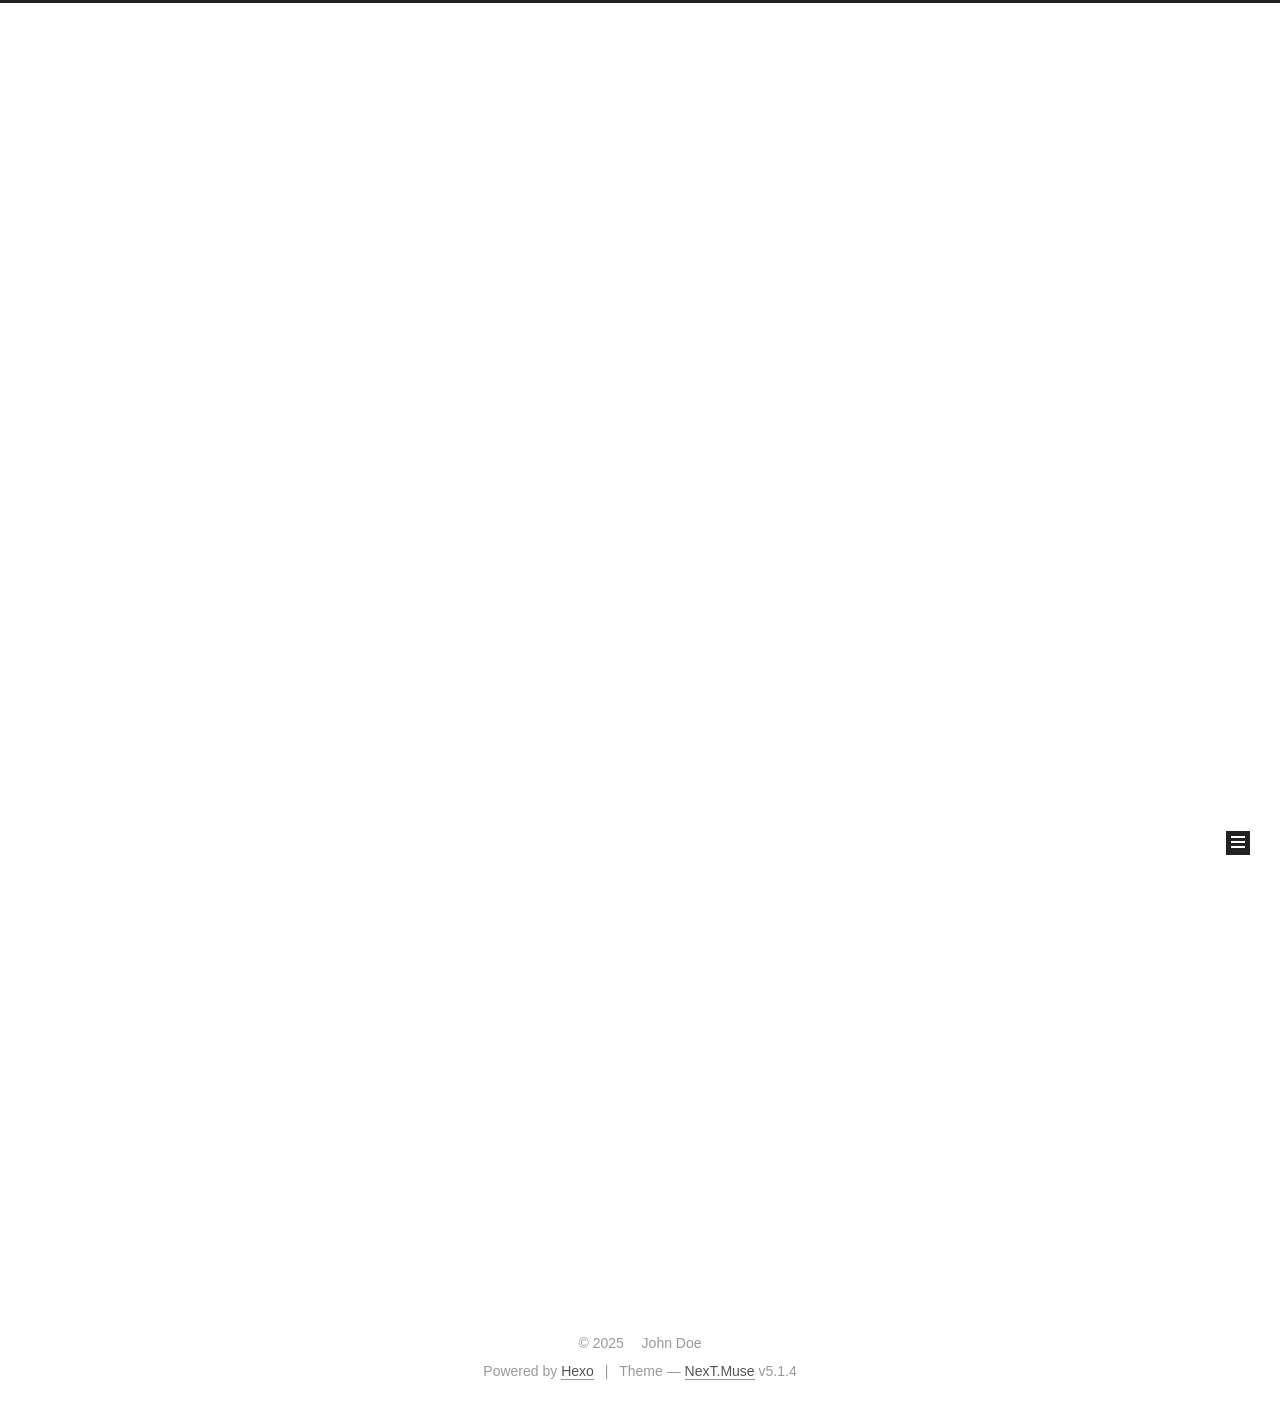
==== index.html @ 49f4bae3 "Site updated: 2025-07-12 16:17:33" ====
<!DOCTYPE html>



  


<html class="theme-next muse use-motion" lang="en">
<head>
  <meta charset="UTF-8"/>
<meta http-equiv="X-UA-Compatible" content="IE=edge" />
<meta name="viewport" content="width=device-width, initial-scale=1, maximum-scale=1"/>
<meta name="theme-color" content="#222">









<meta http-equiv="Cache-Control" content="no-transform" />
<meta http-equiv="Cache-Control" content="no-siteapp" />
















  
  
  <link href="/lib/fancybox/source/jquery.fancybox.css?v=2.1.5" rel="stylesheet" type="text/css" />







<link href="/lib/font-awesome/css/font-awesome.min.css?v=4.6.2" rel="stylesheet" type="text/css" />

<link href="/css/main.css?v=5.1.4" rel="stylesheet" type="text/css" />


  <link rel="apple-touch-icon" sizes="180x180" href="/images/apple-touch-icon-next.png?v=5.1.4">


  <link rel="icon" type="image/png" sizes="32x32" href="/images/favicon-32x32-next.png?v=5.1.4">


  <link rel="icon" type="image/png" sizes="16x16" href="/images/favicon-16x16-next.png?v=5.1.4">


  <link rel="mask-icon" href="/images/logo.svg?v=5.1.4" color="#222">





  <meta name="keywords" content="Hexo, NexT" />










<meta property="og:type" content="website">
<meta property="og:title" content="Hexo">
<meta property="og:url" content="http://example.com/index.html">
<meta property="og:site_name" content="Hexo">
<meta property="og:locale" content="en_US">
<meta property="article:author" content="John Doe">
<meta name="twitter:card" content="summary">



<script type="text/javascript" id="hexo.configurations">
  var NexT = window.NexT || {};
  var CONFIG = {
    root: '',
    scheme: 'Muse',
    version: '5.1.4',
    sidebar: {"position":"left","display":"post","offset":12,"b2t":false,"scrollpercent":false,"onmobile":false},
    fancybox: true,
    tabs: true,
    motion: {"enable":true,"async":false,"transition":{"post_block":"fadeIn","post_header":"slideDownIn","post_body":"slideDownIn","coll_header":"slideLeftIn","sidebar":"slideUpIn"}},
    duoshuo: {
      userId: '0',
      author: 'Author'
    },
    algolia: {
      applicationID: '',
      apiKey: '',
      indexName: '',
      hits: {"per_page":10},
      labels: {"input_placeholder":"Search for Posts","hits_empty":"We didn't find any results for the search: ${query}","hits_stats":"${hits} results found in ${time} ms"}
    }
  };
</script>



  <link rel="canonical" href="http://example.com/"/>





  <title>Hexo</title>
  








<meta name="generator" content="Hexo 7.3.0"></head>

<body itemscope itemtype="http://schema.org/WebPage" lang="en">

  
  
    
  

  <div class="container sidebar-position-left 
  page-home">
    <div class="headband"></div>

    <header id="header" class="header" itemscope itemtype="http://schema.org/WPHeader">
      <div class="header-inner"><div class="site-brand-wrapper">
  <div class="site-meta ">
    

    <div class="custom-logo-site-title">
      <a href="/"  class="brand" rel="start">
        <span class="logo-line-before"><i></i></span>
        <span class="site-title">Hexo</span>
        <span class="logo-line-after"><i></i></span>
      </a>
    </div>
      
        <p class="site-subtitle"></p>
      
  </div>

  <div class="site-nav-toggle">
    <button>
      <span class="btn-bar"></span>
      <span class="btn-bar"></span>
      <span class="btn-bar"></span>
    </button>
  </div>
</div>

<nav class="site-nav">
  

  
    <ul id="menu" class="menu">
      
        
        <li class="menu-item menu-item-home">
          <a href="/%20" rel="section">
            
              <i class="menu-item-icon fa fa-fw fa-home"></i> <br />
            
            Home
          </a>
        </li>
      
        
        <li class="menu-item menu-item-archives">
          <a href="/archives/%20" rel="section">
            
              <i class="menu-item-icon fa fa-fw fa-archive"></i> <br />
            
            Archives
          </a>
        </li>
      

      
    </ul>
  

  
</nav>



 </div>
    </header>

    <main id="main" class="main">
      <div class="main-inner">
        <div class="content-wrap">
          <div id="content" class="content">
            
  <section id="posts" class="posts-expand">
    
      

  

  
  
  

  <article class="post post-type-normal" itemscope itemtype="http://schema.org/Article">
  
  
  
  <div class="post-block">
    <link itemprop="mainEntityOfPage" href="http://example.com/2025/07/12/hello-world/">

    <span hidden itemprop="author" itemscope itemtype="http://schema.org/Person">
      <meta itemprop="name" content="">
      <meta itemprop="description" content="">
      <meta itemprop="image" content="/images/avatar.gif">
    </span>

    <span hidden itemprop="publisher" itemscope itemtype="http://schema.org/Organization">
      <meta itemprop="name" content="Hexo">
    </span>

    
      <header class="post-header">

        
        
          <h1 class="post-title" itemprop="name headline">
                
                <a class="post-title-link" href="/2025/07/12/hello-world/" itemprop="url">Hello World</a></h1>
        

        <div class="post-meta">
          <span class="post-time">
            
              <span class="post-meta-item-icon">
                <i class="fa fa-calendar-o"></i>
              </span>
              
                <span class="post-meta-item-text">Posted on</span>
              
              <time title="Post created" itemprop="dateCreated datePublished" datetime="2025-07-12T16:07:48+08:00">
                2025-07-12
              </time>
            

            

            
          </span>

          

          
            
          

          
          

          

          

          

        </div>
      </header>
    

    
    
    
    <div class="post-body" itemprop="articleBody">

      
      

      
        
          
            <p>Welcome to <a target="_blank" rel="noopener" href="https://hexo.io/">Hexo</a>! This is your very first post. Check <a target="_blank" rel="noopener" href="https://hexo.io/docs/">documentation</a> for more info. If you get any problems when using Hexo, you can find the answer in <a target="_blank" rel="noopener" href="https://hexo.io/docs/troubleshooting.html">troubleshooting</a> or you can ask me on <a target="_blank" rel="noopener" href="https://github.com/hexojs/hexo/issues">GitHub</a>.</p>
<h2 id="Quick-Start"><a href="#Quick-Start" class="headerlink" title="Quick Start"></a>Quick Start</h2><h3 id="Create-a-new-post"><a href="#Create-a-new-post" class="headerlink" title="Create a new post"></a>Create a new post</h3><figure class="highlight bash"><table><tr><td class="gutter"><pre><span class="line">1</span><br></pre></td><td class="code"><pre><span class="line">$ hexo new <span class="string">&quot;My New Post&quot;</span></span><br></pre></td></tr></table></figure>

<p>More info: <a target="_blank" rel="noopener" href="https://hexo.io/docs/writing.html">Writing</a></p>
<h3 id="Run-server"><a href="#Run-server" class="headerlink" title="Run server"></a>Run server</h3><figure class="highlight bash"><table><tr><td class="gutter"><pre><span class="line">1</span><br></pre></td><td class="code"><pre><span class="line">$ hexo server</span><br></pre></td></tr></table></figure>

<p>More info: <a target="_blank" rel="noopener" href="https://hexo.io/docs/server.html">Server</a></p>
<h3 id="Generate-static-files"><a href="#Generate-static-files" class="headerlink" title="Generate static files"></a>Generate static files</h3><figure class="highlight bash"><table><tr><td class="gutter"><pre><span class="line">1</span><br></pre></td><td class="code"><pre><span class="line">$ hexo generate</span><br></pre></td></tr></table></figure>

<p>More info: <a target="_blank" rel="noopener" href="https://hexo.io/docs/generating.html">Generating</a></p>
<h3 id="Deploy-to-remote-sites"><a href="#Deploy-to-remote-sites" class="headerlink" title="Deploy to remote sites"></a>Deploy to remote sites</h3><figure class="highlight bash"><table><tr><td class="gutter"><pre><span class="line">1</span><br></pre></td><td class="code"><pre><span class="line">$ hexo deploy</span><br></pre></td></tr></table></figure>

<p>More info: <a target="_blank" rel="noopener" href="https://hexo.io/docs/one-command-deployment.html">Deployment</a></p>

          
        
      
    </div>
    
    
    

    

    

    

    <footer class="post-footer">
      

      

      

      
      
        <div class="post-eof"></div>
      
    </footer>
  </div>
  
  
  
  </article>


    
  </section>

  


          </div>
          


          

        </div>
        
          
  
  <div class="sidebar-toggle">
    <div class="sidebar-toggle-line-wrap">
      <span class="sidebar-toggle-line sidebar-toggle-line-first"></span>
      <span class="sidebar-toggle-line sidebar-toggle-line-middle"></span>
      <span class="sidebar-toggle-line sidebar-toggle-line-last"></span>
    </div>
  </div>

  <aside id="sidebar" class="sidebar">
    
    <div class="sidebar-inner">

      

      

      <section class="site-overview-wrap sidebar-panel sidebar-panel-active">
        <div class="site-overview">
          <div class="site-author motion-element" itemprop="author" itemscope itemtype="http://schema.org/Person">
            
              <p class="site-author-name" itemprop="name"></p>
              <p class="site-description motion-element" itemprop="description"></p>
          </div>

          <nav class="site-state motion-element">

            
              <div class="site-state-item site-state-posts">
              
                <a href="/archives/%20%7C%7C%20archive">
              
                  <span class="site-state-item-count">1</span>
                  <span class="site-state-item-name">posts</span>
                </a>
              </div>
            

            

            

          </nav>

          

          

          
          

          
          

          

        </div>
      </section>

      

      

    </div>
  </aside>


        
      </div>
    </main>

    <footer id="footer" class="footer">
      <div class="footer-inner">
        <div class="copyright">&copy; <span itemprop="copyrightYear">2025</span>
  <span class="with-love">
    <i class="fa fa-user"></i>
  </span>
  <span class="author" itemprop="copyrightHolder">John Doe</span>

  
</div>


  <div class="powered-by">Powered by <a class="theme-link" target="_blank" href="https://hexo.io">Hexo</a></div>



  <span class="post-meta-divider">|</span>



  <div class="theme-info">Theme &mdash; <a class="theme-link" target="_blank" href="https://github.com/iissnan/hexo-theme-next">NexT.Muse</a> v5.1.4</div>




        







        
      </div>
    </footer>

    
      <div class="back-to-top">
        <i class="fa fa-arrow-up"></i>
        
      </div>
    

    

  </div>

  

<script type="text/javascript">
  if (Object.prototype.toString.call(window.Promise) !== '[object Function]') {
    window.Promise = null;
  }
</script>









  












  
  
    <script type="text/javascript" src="/lib/jquery/index.js?v=2.1.3"></script>
  

  
  
    <script type="text/javascript" src="/lib/fastclick/lib/fastclick.min.js?v=1.0.6"></script>
  

  
  
    <script type="text/javascript" src="/lib/jquery_lazyload/jquery.lazyload.js?v=1.9.7"></script>
  

  
  
    <script type="text/javascript" src="/lib/velocity/velocity.min.js?v=1.2.1"></script>
  

  
  
    <script type="text/javascript" src="/lib/velocity/velocity.ui.min.js?v=1.2.1"></script>
  

  
  
    <script type="text/javascript" src="/lib/fancybox/source/jquery.fancybox.pack.js?v=2.1.5"></script>
  


  


  <script type="text/javascript" src="/js/src/utils.js?v=5.1.4"></script>

  <script type="text/javascript" src="/js/src/motion.js?v=5.1.4"></script>



  
  

  

  


  <script type="text/javascript" src="/js/src/bootstrap.js?v=5.1.4"></script>



  


  




	





  





  












  





  

  

  

  
  

  

  

  

</body>
</html>
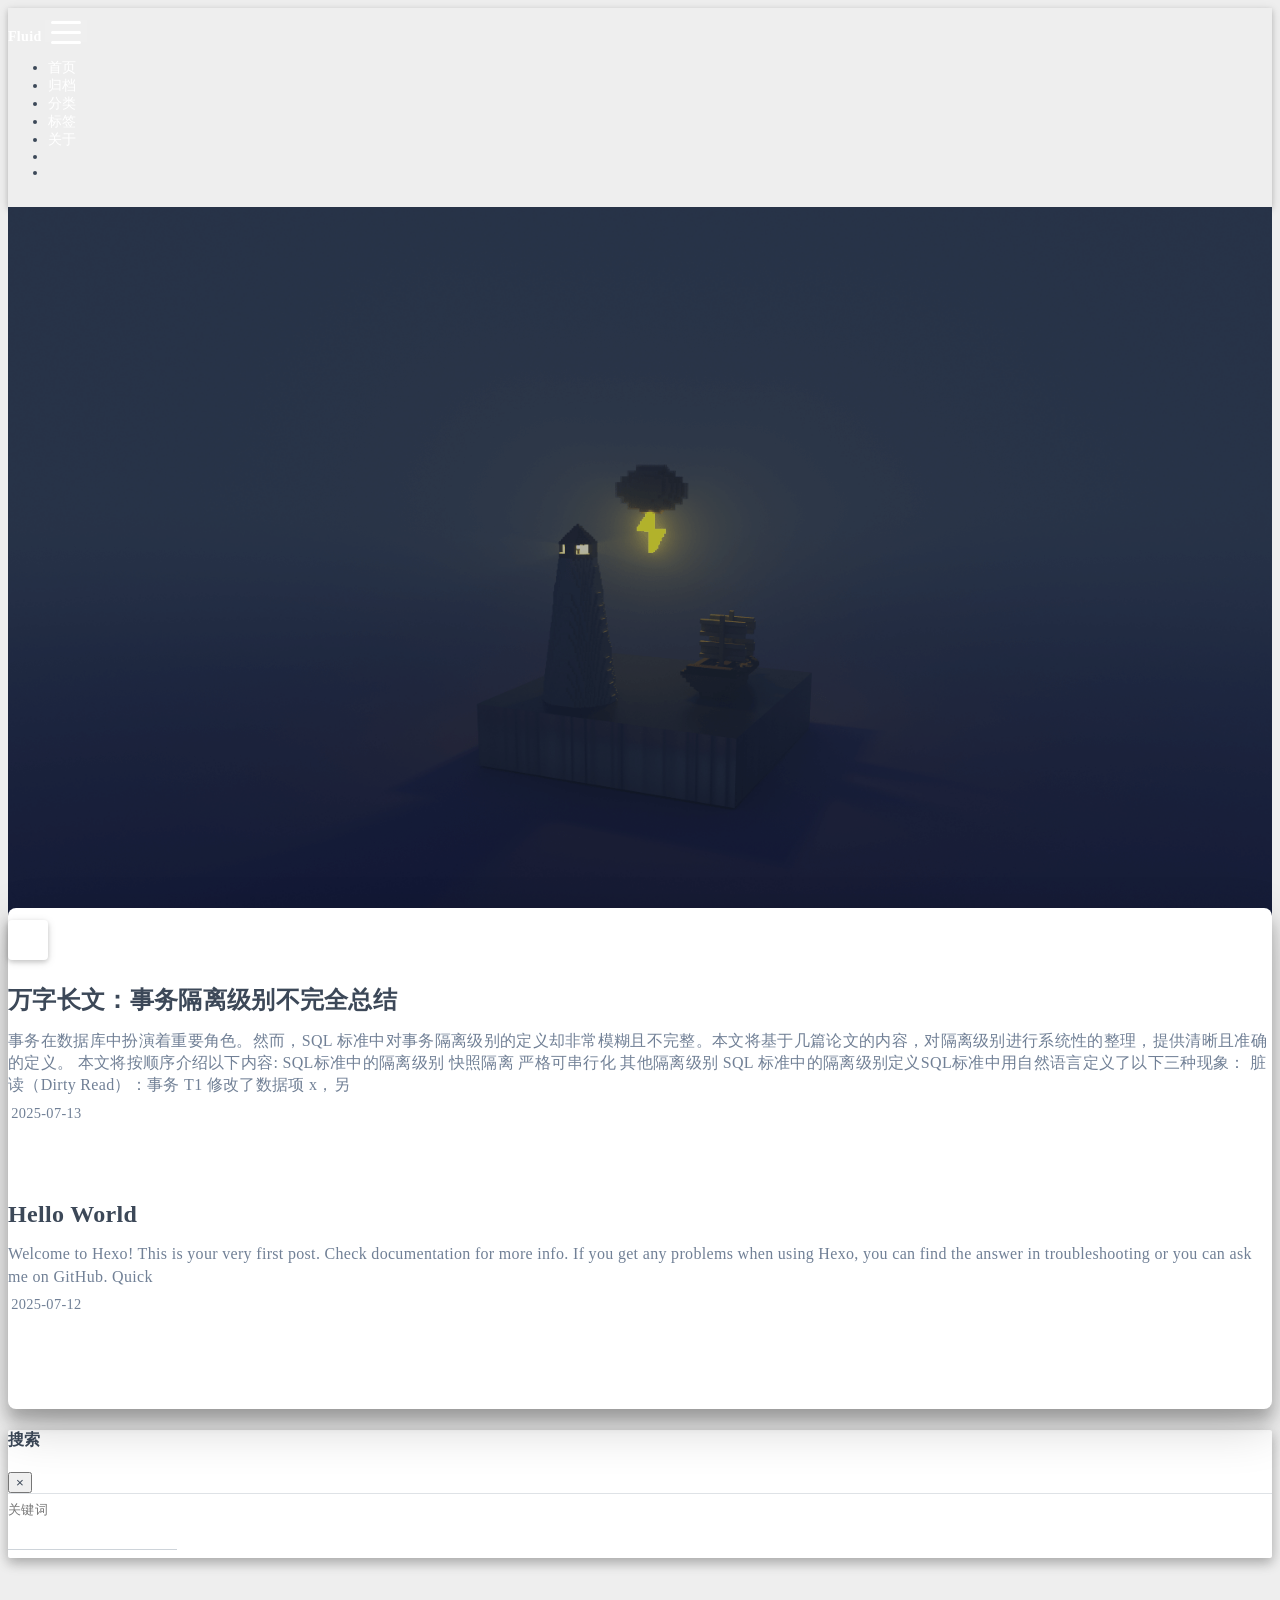
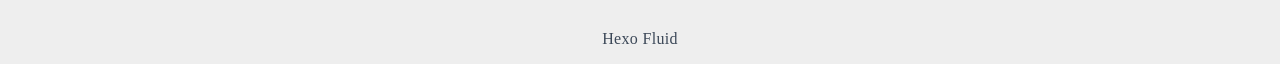
==== commit 31e27503: "Site updated: 2025-07-17 17:21:47" ====
--- a/index.html
+++ b/index.html
@@ -1,620 +1,409 @@
+
+
 <!DOCTYPE html>
-
-
-
-  
-
-
-<html class="theme-next muse use-motion" lang="en">
+<html lang="zh-CN" data-default-color-scheme=auto>
+
+
+
 <head>
-  <meta charset="UTF-8"/>
-<meta http-equiv="X-UA-Compatible" content="IE=edge" />
-<meta name="viewport" content="width=device-width, initial-scale=1, maximum-scale=1"/>
-<meta name="theme-color" content="#222">
-
-
-
-
-
-
-
-
-
-<meta http-equiv="Cache-Control" content="no-transform" />
-<meta http-equiv="Cache-Control" content="no-siteapp" />
-
-
-
-
-
-
-
-
-
-
-
-
-
-
-
-
-  
-  
-  <link href="/lib/fancybox/source/jquery.fancybox.css?v=2.1.5" rel="stylesheet" type="text/css" />
-
-
-
-
-
-
-
-<link href="/lib/font-awesome/css/font-awesome.min.css?v=4.6.2" rel="stylesheet" type="text/css" />
-
-<link href="/css/main.css?v=5.1.4" rel="stylesheet" type="text/css" />
-
-
-  <link rel="apple-touch-icon" sizes="180x180" href="/images/apple-touch-icon-next.png?v=5.1.4">
-
-
-  <link rel="icon" type="image/png" sizes="32x32" href="/images/favicon-32x32-next.png?v=5.1.4">
-
-
-  <link rel="icon" type="image/png" sizes="16x16" href="/images/favicon-16x16-next.png?v=5.1.4">
-
-
-  <link rel="mask-icon" href="/images/logo.svg?v=5.1.4" color="#222">
-
-
-
-
-
-  <meta name="keywords" content="Hexo, NexT" />
-
-
-
-
-
-
-
-
-
-
-<meta property="og:type" content="website">
+  <meta charset="UTF-8">
+
+  <link rel="apple-touch-icon" sizes="76x76" href="/img/fluid.png">
+  <link rel="icon" href="/img/fluid.png">
+  
+
+  <meta name="viewport" content="width=device-width, initial-scale=1.0, maximum-scale=5.0, shrink-to-fit=no">
+  <meta http-equiv="x-ua-compatible" content="ie=edge">
+  
+  <meta name="theme-color" content="#2f4154">
+  <meta name="author" content="John Doe">
+  <meta name="keywords" content="">
+  
+    <meta property="og:type" content="website">
 <meta property="og:title" content="Hexo">
 <meta property="og:url" content="http://example.com/index.html">
 <meta property="og:site_name" content="Hexo">
-<meta property="og:locale" content="en_US">
+<meta property="og:locale" content="zh_CN">
 <meta property="article:author" content="John Doe">
-<meta name="twitter:card" content="summary">
-
-
-
-<script type="text/javascript" id="hexo.configurations">
-  var NexT = window.NexT || {};
-  var CONFIG = {
-    root: '',
-    scheme: 'Muse',
-    version: '5.1.4',
-    sidebar: {"position":"left","display":"post","offset":12,"b2t":false,"scrollpercent":false,"onmobile":false},
-    fancybox: true,
-    tabs: true,
-    motion: {"enable":true,"async":false,"transition":{"post_block":"fadeIn","post_header":"slideDownIn","post_body":"slideDownIn","coll_header":"slideLeftIn","sidebar":"slideUpIn"}},
-    duoshuo: {
-      userId: '0',
-      author: 'Author'
-    },
-    algolia: {
-      applicationID: '',
-      apiKey: '',
-      indexName: '',
-      hits: {"per_page":10},
-      labels: {"input_placeholder":"Search for Posts","hits_empty":"We didn't find any results for the search: ${query}","hits_stats":"${hits} results found in ${time} ms"}
+<meta name="twitter:card" content="summary_large_image">
+  
+  
+  
+  <title>Hexo</title>
+
+  <link  rel="stylesheet" href="https://lib.baomitu.com/twitter-bootstrap/4.6.1/css/bootstrap.min.css" />
+
+
+
+
+
+<!-- 主题依赖的图标库，不要自行修改 -->
+<!-- Do not modify the link that theme dependent icons -->
+
+<link rel="stylesheet" href="//at.alicdn.com/t/c/font_1749284_5i9bdhy70f8.css">
+
+
+
+<link rel="stylesheet" href="//at.alicdn.com/t/c/font_1736178_k526ubmyhba.css">
+
+
+<link  rel="stylesheet" href="/css/main.css" />
+
+
+  <link id="highlight-css" rel="stylesheet" href="/css/highlight.css" />
+  
+    <link id="highlight-css-dark" rel="stylesheet" href="/css/highlight-dark.css" />
+  
+
+
+
+
+  <script id="fluid-configs">
+    var Fluid = window.Fluid || {};
+    Fluid.ctx = Object.assign({}, Fluid.ctx)
+    var CONFIG = {"hostname":"example.com","root":"/","version":"1.9.8","typing":{"enable":true,"typeSpeed":70,"cursorChar":"_","loop":false,"scope":[]},"anchorjs":{"enable":true,"element":"h1,h2,h3,h4,h5,h6","placement":"left","visible":"hover","icon":""},"progressbar":{"enable":true,"height_px":3,"color":"#29d","options":{"showSpinner":false,"trickleSpeed":100}},"code_language":{"enable":true,"default":"TEXT"},"copy_btn":true,"image_caption":{"enable":true},"image_zoom":{"enable":true,"img_url_replace":["",""]},"toc":{"enable":true,"placement":"right","headingSelector":"h1,h2,h3,h4,h5,h6","collapseDepth":0},"lazyload":{"enable":true,"loading_img":"/img/loading.gif","onlypost":false,"offset_factor":2},"web_analytics":{"enable":false,"follow_dnt":true,"baidu":null,"google":{"measurement_id":null},"tencent":{"sid":null,"cid":null},"leancloud":{"app_id":null,"app_key":null,"server_url":null,"path":"window.location.pathname","ignore_local":false},"umami":{"src":null,"website_id":null,"domains":null,"start_time":"2024-01-01T00:00:00.000Z","token":null,"api_server":null}},"search_path":"/local-search.xml","include_content_in_search":true};
+
+    if (CONFIG.web_analytics.follow_dnt) {
+      var dntVal = navigator.doNotTrack || window.doNotTrack || navigator.msDoNotTrack;
+      Fluid.ctx.dnt = dntVal && (dntVal.startsWith('1') || dntVal.startsWith('yes') || dntVal.startsWith('on'));
     }
-  };
-</script>
-
-
-
-  <link rel="canonical" href="http://example.com/"/>
-
-
-
-
-
-  <title>Hexo</title>
-  
-
-
-
-
-
-
-
-
+  </script>
+  <script  src="/js/utils.js" ></script>
+  <script  src="/js/color-schema.js" ></script>
+  
+
+
+  
 <meta name="generator" content="Hexo 7.3.0"></head>
 
-<body itemscope itemtype="http://schema.org/WebPage" lang="en">
-
-  
-  
-    
-  
-
-  <div class="container sidebar-position-left 
-  page-home">
-    <div class="headband"></div>
-
-    <header id="header" class="header" itemscope itemtype="http://schema.org/WPHeader">
-      <div class="header-inner"><div class="site-brand-wrapper">
-  <div class="site-meta ">
-    
-
-    <div class="custom-logo-site-title">
-      <a href="/"  class="brand" rel="start">
-        <span class="logo-line-before"><i></i></span>
-        <span class="site-title">Hexo</span>
-        <span class="logo-line-after"><i></i></span>
-      </a>
+
+<body>
+  
+
+  <header>
+    
+
+<div class="header-inner" style="height: 100vh;">
+  <nav id="navbar" class="navbar fixed-top  navbar-expand-lg navbar-dark scrolling-navbar">
+  <div class="container">
+    <a class="navbar-brand" href="/">
+      <strong>Fluid</strong>
+    </a>
+
+    <button id="navbar-toggler-btn" class="navbar-toggler" type="button" data-toggle="collapse"
+            data-target="#navbarSupportedContent"
+            aria-controls="navbarSupportedContent" aria-expanded="false" aria-label="Toggle navigation">
+      <div class="animated-icon"><span></span><span></span><span></span></div>
+    </button>
+
+    <!-- Collapsible content -->
+    <div class="collapse navbar-collapse" id="navbarSupportedContent">
+      <ul class="navbar-nav ml-auto text-center">
+        
+          
+          
+          
+          
+            <li class="nav-item">
+              <a class="nav-link" href="/" target="_self">
+                <i class="iconfont icon-home-fill"></i>
+                <span>首页</span>
+              </a>
+            </li>
+          
+        
+          
+          
+          
+          
+            <li class="nav-item">
+              <a class="nav-link" href="/archives/" target="_self">
+                <i class="iconfont icon-archive-fill"></i>
+                <span>归档</span>
+              </a>
+            </li>
+          
+        
+          
+          
+          
+          
+            <li class="nav-item">
+              <a class="nav-link" href="/categories/" target="_self">
+                <i class="iconfont icon-category-fill"></i>
+                <span>分类</span>
+              </a>
+            </li>
+          
+        
+          
+          
+          
+          
+            <li class="nav-item">
+              <a class="nav-link" href="/tags/" target="_self">
+                <i class="iconfont icon-tags-fill"></i>
+                <span>标签</span>
+              </a>
+            </li>
+          
+        
+          
+          
+          
+          
+            <li class="nav-item">
+              <a class="nav-link" href="/about/" target="_self">
+                <i class="iconfont icon-user-fill"></i>
+                <span>关于</span>
+              </a>
+            </li>
+          
+        
+        
+          <li class="nav-item" id="search-btn">
+            <a class="nav-link" target="_self" href="javascript:;" data-toggle="modal" data-target="#modalSearch" aria-label="Search">
+              <i class="iconfont icon-search"></i>
+            </a>
+          </li>
+          
+        
+        
+          <li class="nav-item" id="color-toggle-btn">
+            <a class="nav-link" target="_self" href="javascript:;" aria-label="Color Toggle">
+              <i class="iconfont icon-dark" id="color-toggle-icon"></i>
+            </a>
+          </li>
+        
+      </ul>
     </div>
-      
-        <p class="site-subtitle"></p>
-      
   </div>
-
-  <div class="site-nav-toggle">
-    <button>
-      <span class="btn-bar"></span>
-      <span class="btn-bar"></span>
-      <span class="btn-bar"></span>
-    </button>
+</nav>
+
+  
+
+<div id="banner" class="banner" parallax=true
+     style="background: url('/img/default.png') no-repeat center center; background-size: cover;">
+  <div class="full-bg-img">
+    <div class="mask flex-center" style="background-color: rgba(0, 0, 0, 0.3)">
+      <div class="banner-text text-center fade-in-up">
+        <div class="h2">
+          
+            <span id="subtitle" data-typed-text="An elegant Material-Design theme for Hexo"></span>
+          
+        </div>
+
+        
+      </div>
+
+      
+        <div class="scroll-down-bar">
+          <i class="iconfont icon-arrowdown"></i>
+        </div>
+      
+    </div>
   </div>
 </div>
 
-<nav class="site-nav">
-  
-
-  
-    <ul id="menu" class="menu">
-      
-        
-        <li class="menu-item menu-item-home">
-          <a href="/%20" rel="section">
-            
-              <i class="menu-item-icon fa fa-fw fa-home"></i> <br />
-            
-            Home
-          </a>
-        </li>
-      
-        
-        <li class="menu-item menu-item-archives">
-          <a href="/archives/%20" rel="section">
-            
-              <i class="menu-item-icon fa fa-fw fa-archive"></i> <br />
-            
-            Archives
-          </a>
-        </li>
-      
-
-      
-    </ul>
-  
-
-  
-</nav>
-
-
-
- </div>
-    </header>
-
-    <main id="main" class="main">
-      <div class="main-inner">
-        <div class="content-wrap">
-          <div id="content" class="content">
-            
-  <section id="posts" class="posts-expand">
-    
-      
-
-  
-
-  
-  
-  
-
-  <article class="post post-type-normal" itemscope itemtype="http://schema.org/Article">
-  
-  
-  
-  <div class="post-block">
-    <link itemprop="mainEntityOfPage" href="http://example.com/2025/07/12/hello-world/">
-
-    <span hidden itemprop="author" itemscope itemtype="http://schema.org/Person">
-      <meta itemprop="name" content="">
-      <meta itemprop="description" content="">
-      <meta itemprop="image" content="/images/avatar.gif">
-    </span>
-
-    <span hidden itemprop="publisher" itemscope itemtype="http://schema.org/Organization">
-      <meta itemprop="name" content="Hexo">
-    </span>
-
-    
-      <header class="post-header">
-
-        
-        
-          <h1 class="post-title" itemprop="name headline">
+</div>
+
+  </header>
+
+  <main>
+    
+      <div class="container nopadding-x-md">
+        <div id="board"
+          style="margin-top: 0">
+          
+          <div class="container">
+            <div class="row">
+              <div class="col-12 col-md-10 m-auto">
                 
-                <a class="post-title-link" href="/2025/07/12/hello-world/" itemprop="url">Hello World</a></h1>
-        
-
-        <div class="post-meta">
-          <span class="post-time">
-            
-              <span class="post-meta-item-icon">
-                <i class="fa fa-calendar-o"></i>
-              </span>
-              
-                <span class="post-meta-item-text">Posted on</span>
-              
-              <time title="Post created" itemprop="dateCreated datePublished" datetime="2025-07-12T16:07:48+08:00">
-                2025-07-12
-              </time>
-            
-
-            
-
-            
-          </span>
-
-          
-
-          
-            
-          
-
-          
-          
-
-          
-
-          
-
-          
-
-        </div>
-      </header>
-    
-
-    
-    
-    
-    <div class="post-body" itemprop="articleBody">
-
-      
-      
-
-      
-        
-          
-            <p>Welcome to <a target="_blank" rel="noopener" href="https://hexo.io/">Hexo</a>! This is your very first post. Check <a target="_blank" rel="noopener" href="https://hexo.io/docs/">documentation</a> for more info. If you get any problems when using Hexo, you can find the answer in <a target="_blank" rel="noopener" href="https://hexo.io/docs/troubleshooting.html">troubleshooting</a> or you can ask me on <a target="_blank" rel="noopener" href="https://github.com/hexojs/hexo/issues">GitHub</a>.</p>
-<h2 id="Quick-Start"><a href="#Quick-Start" class="headerlink" title="Quick Start"></a>Quick Start</h2><h3 id="Create-a-new-post"><a href="#Create-a-new-post" class="headerlink" title="Create a new post"></a>Create a new post</h3><figure class="highlight bash"><table><tr><td class="gutter"><pre><span class="line">1</span><br></pre></td><td class="code"><pre><span class="line">$ hexo new <span class="string">&quot;My New Post&quot;</span></span><br></pre></td></tr></table></figure>
-
-<p>More info: <a target="_blank" rel="noopener" href="https://hexo.io/docs/writing.html">Writing</a></p>
-<h3 id="Run-server"><a href="#Run-server" class="headerlink" title="Run server"></a>Run server</h3><figure class="highlight bash"><table><tr><td class="gutter"><pre><span class="line">1</span><br></pre></td><td class="code"><pre><span class="line">$ hexo server</span><br></pre></td></tr></table></figure>
-
-<p>More info: <a target="_blank" rel="noopener" href="https://hexo.io/docs/server.html">Server</a></p>
-<h3 id="Generate-static-files"><a href="#Generate-static-files" class="headerlink" title="Generate static files"></a>Generate static files</h3><figure class="highlight bash"><table><tr><td class="gutter"><pre><span class="line">1</span><br></pre></td><td class="code"><pre><span class="line">$ hexo generate</span><br></pre></td></tr></table></figure>
-
-<p>More info: <a target="_blank" rel="noopener" href="https://hexo.io/docs/generating.html">Generating</a></p>
-<h3 id="Deploy-to-remote-sites"><a href="#Deploy-to-remote-sites" class="headerlink" title="Deploy to remote sites"></a>Deploy to remote sites</h3><figure class="highlight bash"><table><tr><td class="gutter"><pre><span class="line">1</span><br></pre></td><td class="code"><pre><span class="line">$ hexo deploy</span><br></pre></td></tr></table></figure>
-
-<p>More info: <a target="_blank" rel="noopener" href="https://hexo.io/docs/one-command-deployment.html">Deployment</a></p>
-
-          
-        
-      
-    </div>
-    
-    
-    
-
-    
-
-    
-
-    
-
-    <footer class="post-footer">
-      
-
-      
-
-      
-
-      
-      
-        <div class="post-eof"></div>
-      
-    </footer>
+
+
+  <div class="row mx-auto index-card">
+    
+    
+    <article class="col-12 col-md-12 mx-auto index-info">
+      <h2 class="index-header">
+        
+        <a href="/2025/07/13/transaction-isolation-level/" target="_self">
+          万字长文：事务隔离级别不完全总结
+        </a>
+      </h2>
+
+      
+      <a class="index-excerpt index-excerpt__noimg" href="/2025/07/13/transaction-isolation-level/" target="_self">
+        <div>
+          事务在数据库中扮演着重要角色。然而，SQL 标准中对事务隔离级别的定义却非常模糊且不完整。本文将基于几篇论文的内容，对隔离级别进行系统性的整理，提供清晰且准确的定义。 本文将按顺序介绍以下内容:  SQL标准中的隔离级别 快照隔离 严格可串行化 其他隔离级别   SQL 标准中的隔离级别定义SQL标准中用自然语言定义了以下三种现象：  脏读（Dirty Read）：事务 T1 修改了数据项 x，另
+        </div>
+      </a>
+
+      <div class="index-btm post-metas">
+        
+          <div class="post-meta mr-3">
+            <i class="iconfont icon-date"></i>
+            <time datetime="2025-07-13 23:15" pubdate>
+              2025-07-13
+            </time>
+          </div>
+        
+        
+        
+      </div>
+    </article>
   </div>
-  
-  
-  
-  </article>
-
-
-    
-  </section>
-
-  
-
-
+
+  <div class="row mx-auto index-card">
+    
+    
+    <article class="col-12 col-md-12 mx-auto index-info">
+      <h2 class="index-header">
+        
+        <a href="/2025/07/12/hello-world/" target="_self">
+          Hello World
+        </a>
+      </h2>
+
+      
+      <a class="index-excerpt index-excerpt__noimg" href="/2025/07/12/hello-world/" target="_self">
+        <div>
+          Welcome to Hexo! This is your very first post. Check documentation for more info. If you get any problems when using Hexo, you can find the answer in troubleshooting or you can ask me on GitHub. Quick
+        </div>
+      </a>
+
+      <div class="index-btm post-metas">
+        
+          <div class="post-meta mr-3">
+            <i class="iconfont icon-date"></i>
+            <time datetime="2025-07-12 16:07" pubdate>
+              2025-07-12
+            </time>
           </div>
-          
-
-
-          
-
-        </div>
-        
-          
-  
-  <div class="sidebar-toggle">
-    <div class="sidebar-toggle-line-wrap">
-      <span class="sidebar-toggle-line sidebar-toggle-line-first"></span>
-      <span class="sidebar-toggle-line sidebar-toggle-line-middle"></span>
-      <span class="sidebar-toggle-line sidebar-toggle-line-last"></span>
+        
+        
+        
+      </div>
+    </article>
+  </div>
+
+
+
+
+
+              </div>
+            </div>
+          </div>
+        </div>
+      </div>
+    
+
+    
+      <a id="scroll-top-button" aria-label="TOP" href="#" role="button">
+        <i class="iconfont icon-arrowup" aria-hidden="true"></i>
+      </a>
+    
+
+    
+      <div class="modal fade" id="modalSearch" tabindex="-1" role="dialog" aria-labelledby="ModalLabel"
+     aria-hidden="true">
+  <div class="modal-dialog modal-dialog-scrollable modal-lg" role="document">
+    <div class="modal-content">
+      <div class="modal-header text-center">
+        <h4 class="modal-title w-100 font-weight-bold">搜索</h4>
+        <button type="button" id="local-search-close" class="close" data-dismiss="modal" aria-label="Close">
+          <span aria-hidden="true">&times;</span>
+        </button>
+      </div>
+      <div class="modal-body mx-3">
+        <div class="md-form mb-5">
+          <input type="text" id="local-search-input" class="form-control validate">
+          <label data-error="x" data-success="v" for="local-search-input">关键词</label>
+        </div>
+        <div class="list-group" id="local-search-result"></div>
+      </div>
     </div>
   </div>
-
-  <aside id="sidebar" class="sidebar">
-    
-    <div class="sidebar-inner">
-
-      
-
-      
-
-      <section class="site-overview-wrap sidebar-panel sidebar-panel-active">
-        <div class="site-overview">
-          <div class="site-author motion-element" itemprop="author" itemscope itemtype="http://schema.org/Person">
-            
-              <p class="site-author-name" itemprop="name"></p>
-              <p class="site-description motion-element" itemprop="description"></p>
-          </div>
-
-          <nav class="site-state motion-element">
-
-            
-              <div class="site-state-item site-state-posts">
-              
-                <a href="/archives/%20%7C%7C%20archive">
-              
-                  <span class="site-state-item-count">1</span>
-                  <span class="site-state-item-name">posts</span>
-                </a>
-              </div>
-            
-
-            
-
-            
-
-          </nav>
-
-          
-
-          
-
-          
-          
-
-          
-          
-
-          
-
-        </div>
-      </section>
-
-      
-
-      
-
+</div>
+
+    
+
+    
+  </main>
+
+  <footer>
+    <div class="footer-inner">
+  
+    <div class="footer-content">
+       <a href="https://hexo.io" target="_blank" rel="nofollow noopener"><span>Hexo</span></a> <i class="iconfont icon-love"></i> <a href="https://github.com/fluid-dev/hexo-theme-fluid" target="_blank" rel="nofollow noopener"><span>Fluid</span></a> 
     </div>
-  </aside>
-
-
-        
-      </div>
-    </main>
-
-    <footer id="footer" class="footer">
-      <div class="footer-inner">
-        <div class="copyright">&copy; <span itemprop="copyrightYear">2025</span>
-  <span class="with-love">
-    <i class="fa fa-user"></i>
-  </span>
-  <span class="author" itemprop="copyrightHolder">John Doe</span>
-
+  
+  
   
 </div>
 
-
-  <div class="powered-by">Powered by <a class="theme-link" target="_blank" href="https://hexo.io">Hexo</a></div>
-
-
-
-  <span class="post-meta-divider">|</span>
-
-
-
-  <div class="theme-info">Theme &mdash; <a class="theme-link" target="_blank" href="https://github.com/iissnan/hexo-theme-next">NexT.Muse</a> v5.1.4</div>
-
-
-
-
-        
-
-
-
-
-
-
-
-        
-      </div>
-    </footer>
-
-    
-      <div class="back-to-top">
-        <i class="fa fa-arrow-up"></i>
-        
-      </div>
-    
-
-    
-
-  </div>
-
-  
-
-<script type="text/javascript">
-  if (Object.prototype.toString.call(window.Promise) !== '[object Function]') {
-    window.Promise = null;
-  }
-</script>
-
-
-
-
-
-
-
-
-
-  
-
-
-
-
-
-
-
-
-
-
-
-
-  
-  
-    <script type="text/javascript" src="/lib/jquery/index.js?v=2.1.3"></script>
-  
-
-  
-  
-    <script type="text/javascript" src="/lib/fastclick/lib/fastclick.min.js?v=1.0.6"></script>
-  
-
-  
-  
-    <script type="text/javascript" src="/lib/jquery_lazyload/jquery.lazyload.js?v=1.9.7"></script>
-  
-
-  
-  
-    <script type="text/javascript" src="/lib/velocity/velocity.min.js?v=1.2.1"></script>
-  
-
-  
-  
-    <script type="text/javascript" src="/lib/velocity/velocity.ui.min.js?v=1.2.1"></script>
-  
-
-  
-  
-    <script type="text/javascript" src="/lib/fancybox/source/jquery.fancybox.pack.js?v=2.1.5"></script>
-  
-
-
-  
-
-
-  <script type="text/javascript" src="/js/src/utils.js?v=5.1.4"></script>
-
-  <script type="text/javascript" src="/js/src/motion.js?v=5.1.4"></script>
-
-
-
-  
-  
-
-  
-
-  
-
-
-  <script type="text/javascript" src="/js/src/bootstrap.js?v=5.1.4"></script>
-
-
-
-  
-
-
-  
-
-
-
-
-	
-
-
-
-
-
-  
-
-
-
-
-
-  
-
-
-
-
-
-
-
-
-
-
-
-
-  
-
-
-
-
-
-  
-
-  
-
-  
-
-  
-  
-
-  
-
-  
-
-  
-
+  </footer>
+
+  <!-- Scripts -->
+  
+  <script  src="https://lib.baomitu.com/nprogress/0.2.0/nprogress.min.js" ></script>
+  <link  rel="stylesheet" href="https://lib.baomitu.com/nprogress/0.2.0/nprogress.min.css" />
+
+  <script>
+    NProgress.configure({"showSpinner":false,"trickleSpeed":100})
+    NProgress.start()
+    window.addEventListener('load', function() {
+      NProgress.done();
+    })
+  </script>
+
+
+<script  src="https://lib.baomitu.com/jquery/3.6.4/jquery.min.js" ></script>
+<script  src="https://lib.baomitu.com/twitter-bootstrap/4.6.1/js/bootstrap.min.js" ></script>
+<script  src="/js/events.js" ></script>
+<script  src="/js/plugins.js" ></script>
+
+
+  <script  src="https://lib.baomitu.com/typed.js/2.0.12/typed.min.js" ></script>
+  <script>
+    (function (window, document) {
+      var typing = Fluid.plugins.typing;
+      var subtitle = document.getElementById('subtitle');
+      if (!subtitle || !typing) {
+        return;
+      }
+      var text = subtitle.getAttribute('data-typed-text');
+      
+        typing(text);
+      
+    })(window, document);
+  </script>
+
+
+
+
+  
+    <script  src="/js/img-lazyload.js" ></script>
+  
+
+
+
+
+  <script  src="/js/local-search.js" ></script>
+
+
+
+
+
+<!-- 主题的启动项，将它保持在最底部 -->
+<!-- the boot of the theme, keep it at the bottom -->
+<script  src="/js/boot.js" ></script>
+
+
+  
+
+  <noscript>
+    <div class="noscript-warning">博客在允许 JavaScript 运行的环境下浏览效果更佳</div>
+  </noscript>
 </body>
 </html>
--- a/css/main.css
+++ b/css/main.css
@@ -0,0 +1,2241 @@
+.anchorjs-link {
+  text-decoration: none !important;
+  transition: opacity 0.2s ease-in-out;
+}
+.markdown-body h1:hover > .anchorjs-link,
+h2:hover > .anchorjs-link,
+h3:hover > .anchorjs-link,
+h4:hover > .anchorjs-link,
+h5:hover > .anchorjs-link,
+h6:hover > .anchorjs-link {
+  opacity: 1;
+}
+.banner {
+  height: 100%;
+  position: relative;
+  overflow: hidden;
+  cursor: default;
+}
+.banner .mask {
+  position: absolute;
+  width: 100%;
+  height: 100%;
+  background-color: rgba(0,0,0,0.3);
+}
+.banner[parallax="true"] {
+  will-change: transform;
+  -webkit-transform-style: preserve-3d;
+  -webkit-backface-visibility: hidden;
+  transition: transform 0.05s ease-out;
+}
+@media (max-width: 100vh) {
+  .header-inner {
+    max-height: 100vw;
+  }
+  #board {
+    margin-top: -1rem !important;
+  }
+}
+@media (max-width: 79.99vh) {
+  .scroll-down-bar {
+    display: none;
+  }
+}
+#board {
+  position: relative;
+  margin-top: -2rem;
+  padding: 3rem 0;
+  background-color: var(--board-bg-color);
+  transition: background-color 0.2s ease-in-out;
+  border-radius: 0.5rem;
+  z-index: 3;
+  -webkit-box-shadow: 0 12px 15px 0 rgba(0,0,0,0.24), 0 17px 50px 0 rgba(0,0,0,0.19);
+  box-shadow: 0 12px 15px 0 rgba(0,0,0,0.24), 0 17px 50px 0 rgba(0,0,0,0.19);
+}
+.code-widget {
+  display: inline-block;
+  background-color: transparent;
+  font-size: 0.75rem;
+  line-height: 1;
+  font-weight: bold;
+  padding: 0.3rem 0.1rem 0.1rem 0.1rem;
+  position: absolute;
+  right: 0.45rem;
+  top: 0.15rem;
+  z-index: 1;
+}
+.code-widget-light {
+  color: #999;
+}
+.code-widget-dark {
+  color: #bababa;
+}
+.copy-btn {
+  cursor: pointer;
+  user-select: none;
+  -webkit-appearance: none;
+  outline: none;
+}
+.copy-btn > i {
+  font-size: 0.75rem !important;
+  font-weight: 400;
+  margin-right: 0.15rem;
+  opacity: 0;
+  transition: opacity 0.2s ease-in-out;
+}
+.markdown-body pre:hover > .copy-btn > i {
+  opacity: 0.9;
+}
+.markdown-body pre:hover > .copy-btn,
+.markdown-body pre:not(:hover) > .copy-btn {
+  outline: none;
+}
+.license-box {
+  background-color: rgba(27,31,35,0.05);
+  transition: background-color 0.2s ease-in-out;
+  border-radius: 4px;
+  font-size: 0.9rem;
+  overflow: hidden;
+  padding: 1.25rem;
+  position: relative;
+  z-index: 1;
+}
+.license-box .license-icon {
+  position: absolute;
+  top: 50%;
+  left: 100%;
+}
+.license-box .license-icon::after {
+  content: "\e8e4";
+  font-size: 12.5rem;
+  line-height: 1;
+  opacity: 0.1;
+  position: relative;
+  left: -0.85em;
+  bottom: 0.5em;
+  z-index: -1;
+}
+.license-box .license-title {
+  margin-bottom: 1rem;
+}
+.license-box .license-title div:nth-child(1) {
+  line-height: 1.2;
+  margin-bottom: 0.25rem;
+}
+.license-box .license-title div:nth-child(2) {
+  color: var(--sec-text-color);
+  font-size: 0.8rem;
+}
+.license-box .license-meta {
+  align-items: center;
+  display: flex;
+  flex-wrap: wrap;
+  justify-content: flex-start;
+}
+.license-box .license-meta .license-meta-item {
+  align-items: center;
+  justify-content: center;
+  margin-right: 1.5rem;
+}
+.license-box .license-meta .license-meta-item div:nth-child(1) {
+  color: var(--sec-text-color);
+  font-size: 0.8rem;
+  font-weight: normal;
+}
+.license-box .license-meta .license-meta-item i.iconfont {
+  font-size: 1rem;
+}
+@media (max-width: 575px) and (min-width: 425px) {
+  .license-box .license-meta .license-meta-item {
+    display: flex;
+    justify-content: flex-start;
+    flex-wrap: wrap;
+    font-size: 0.8rem;
+    flex: 0 0 50%;
+    max-width: 50%;
+    margin-right: 0;
+  }
+  .license-box .license-meta .license-meta-item div:nth-child(1) {
+    margin-right: 0.5rem;
+  }
+  .license-box .license-meta .license-meta-date {
+    order: -1;
+  }
+}
+@media (max-width: 424px) {
+  .license-box::after {
+    top: -65px;
+  }
+  .license-box .license-meta {
+    flex-direction: column;
+    align-items: flex-start;
+  }
+  .license-box .license-meta .license-meta-item {
+    display: flex;
+    flex-wrap: wrap;
+    font-size: 0.8rem;
+  }
+  .license-box .license-meta .license-meta-item div:nth-child(1) {
+    margin-right: 0.5rem;
+  }
+}
+.footer-inner {
+  padding: 3rem 0 1rem 0;
+  text-align: center;
+}
+.footer-inner > div:not(:first-child) {
+  margin: 0.25rem 0;
+  font-size: 0.85rem;
+}
+.footer-inner .statistics {
+  display: flex;
+  flex-direction: row;
+  justify-content: center;
+}
+.footer-inner .statistics > span {
+  flex: 1;
+  margin: 0 0.25rem;
+}
+.footer-inner .statistics > *:nth-last-child(2):first-child {
+  text-align: right;
+}
+.footer-inner .statistics > *:nth-last-child(2):first-child ~ * {
+  text-align: left;
+}
+.footer-inner .beian {
+  display: flex;
+  flex-direction: row;
+  justify-content: center;
+}
+.footer-inner .beian > * {
+  margin: 0 0.25rem;
+}
+.footer-inner .beian-police {
+  position: relative;
+  overflow: hidden;
+  display: inline-flex;
+  align-items: center;
+  justify-content: left;
+}
+.footer-inner .beian-police img {
+  margin-right: 3px;
+  width: 1rem;
+  height: 1rem;
+  margin-bottom: 0.1rem;
+}
+@media (max-width: 424px) {
+  .footer-inner .statistics {
+    flex-direction: column;
+  }
+  .footer-inner .statistics > *:nth-last-child(2):first-child {
+    text-align: center;
+  }
+  .footer-inner .statistics > *:nth-last-child(2):first-child ~ * {
+    text-align: center;
+  }
+  .footer-inner .beian {
+    flex-direction: column;
+  }
+  .footer-inner .beian .beian-police {
+    justify-content: center;
+  }
+  .footer-inner .beian > *:nth-last-child(2):first-child {
+    text-align: center;
+  }
+  .footer-inner .beian > *:nth-last-child(2):first-child ~ * {
+    text-align: center;
+  }
+}
+sup > a::before,
+.footnote-text::before {
+  display: block;
+  content: "";
+  margin-top: -5rem;
+  height: 5rem;
+  width: 1px;
+  visibility: hidden;
+}
+sup > a::before,
+.footnote-text::before {
+  display: inline-block;
+}
+.footnote-item::before {
+  display: block;
+  content: "";
+  margin-top: -5rem;
+  height: 5rem;
+  width: 1px;
+  visibility: hidden;
+}
+.footnote-list ol {
+  list-style-type: none;
+  counter-reset: sectioncounter;
+  padding-left: 0.5rem;
+  font-size: 0.95rem;
+}
+.footnote-list ol li:before {
+  font-family: "Helvetica Neue", monospace, "Monaco";
+  content: "[" counter(sectioncounter) "]";
+  counter-increment: sectioncounter;
+}
+.footnote-list ol li+li {
+  margin-top: 0.5rem;
+}
+.footnote-text {
+  padding-left: 0.5em;
+}
+.navbar {
+  background-color: transparent;
+  font-size: 0.875rem;
+  box-shadow: 0 2px 5px 0 rgba(0,0,0,0.16), 0 2px 10px 0 rgba(0,0,0,0.12);
+  -webkit-box-shadow: 0 2px 5px 0 rgba(0,0,0,0.16), 0 2px 10px 0 rgba(0,0,0,0.12);
+}
+.navbar .navbar-brand {
+  color: var(--navbar-text-color);
+}
+.navbar .navbar-toggler .animated-icon span {
+  background-color: var(--navbar-text-color);
+}
+.navbar .nav-item .nav-link {
+  display: block;
+  color: var(--navbar-text-color);
+  transition: color 0.2s ease-in-out, background-color 0.2s ease-in-out;
+}
+.navbar .nav-item .nav-link:hover {
+  color: var(--link-hover-color);
+}
+.navbar .nav-item .nav-link:focus {
+  color: var(--navbar-text-color);
+}
+.navbar .nav-item .nav-link i {
+  font-size: 0.875rem;
+  line-height: inherit;
+}
+.navbar .nav-item .nav-link i:only-child {
+  margin: 0 0.2rem;
+}
+.navbar .navbar-toggler {
+  border-width: 0;
+  outline: 0;
+}
+.navbar.scrolling-navbar {
+  will-change: background, padding;
+  -webkit-transition: background 0.5s ease-in-out, padding 0.5s ease-in-out;
+  transition: background 0.5s ease-in-out, padding 0.5s ease-in-out;
+}
+@media (min-width: 600px) {
+  .navbar.scrolling-navbar {
+    padding-top: 12px;
+    padding-bottom: 12px;
+  }
+  .navbar.scrolling-navbar .navbar-nav > li {
+    -webkit-transition-duration: 1s;
+    transition-duration: 1s;
+  }
+}
+.navbar.scrolling-navbar.top-nav-collapse {
+  padding-top: 5px;
+  padding-bottom: 5px;
+}
+.navbar .dropdown-menu {
+  font-size: 0.875rem;
+  color: var(--navbar-text-color);
+  background-color: rgba(0,0,0,0.3);
+  border: none;
+  min-width: 8rem;
+  -webkit-transition: background 0.5s ease-in-out, padding 0.5s ease-in-out;
+  transition: background 0.5s ease-in-out, padding 0.5s ease-in-out;
+}
+@media (max-width: 991.98px) {
+  .navbar .dropdown-menu {
+    text-align: center;
+  }
+}
+.navbar .dropdown-item {
+  color: var(--navbar-text-color);
+}
+.navbar .dropdown-item:hover,
+.navbar .dropdown-item:focus {
+  color: var(--link-hover-color);
+  background-color: rgba(0,0,0,0.1);
+}
+@media (min-width: 992px) {
+  .navbar .dropdown:hover > .dropdown-menu {
+    display: block;
+  }
+  .navbar .dropdown > .dropdown-toggle:active {
+    pointer-events: none;
+  }
+  .navbar .dropdown-menu {
+    top: 95%;
+  }
+}
+.navbar .animated-icon {
+  width: 30px;
+  height: 20px;
+  position: relative;
+  margin: 0;
+  -webkit-transform: rotate(0deg);
+  -moz-transform: rotate(0deg);
+  -o-transform: rotate(0deg);
+  transform: rotate(0deg);
+  -webkit-transition: 0.5s ease-in-out;
+  -moz-transition: 0.5s ease-in-out;
+  -o-transition: 0.5s ease-in-out;
+  transition: 0.5s ease-in-out;
+  cursor: pointer;
+}
+.navbar .animated-icon span {
+  display: block;
+  position: absolute;
+  height: 3px;
+  width: 100%;
+  border-radius: 9px;
+  opacity: 1;
+  left: 0;
+  -webkit-transform: rotate(0deg);
+  -moz-transform: rotate(0deg);
+  -o-transform: rotate(0deg);
+  transform: rotate(0deg);
+  -webkit-transition: 0.25s ease-in-out;
+  -moz-transition: 0.25s ease-in-out;
+  -o-transition: 0.25s ease-in-out;
+  transition: 0.25s ease-in-out;
+  background: #fff;
+}
+.navbar .animated-icon span:nth-child(1) {
+  top: 0;
+}
+.navbar .animated-icon span:nth-child(2) {
+  top: 10px;
+}
+.navbar .animated-icon span:nth-child(3) {
+  top: 20px;
+}
+.navbar .animated-icon.open span:nth-child(1) {
+  top: 11px;
+  -webkit-transform: rotate(135deg);
+  -moz-transform: rotate(135deg);
+  -o-transform: rotate(135deg);
+  transform: rotate(135deg);
+}
+.navbar .animated-icon.open span:nth-child(2) {
+  opacity: 0;
+  left: -60px;
+}
+.navbar .animated-icon.open span:nth-child(3) {
+  top: 11px;
+  -webkit-transform: rotate(-135deg);
+  -moz-transform: rotate(-135deg);
+  -o-transform: rotate(-135deg);
+  transform: rotate(-135deg);
+}
+.navbar .dropdown-collapse,
+.top-nav-collapse,
+.navbar-col-show {
+  background-color: var(--navbar-bg-color);
+}
+@media (max-width: 767px) {
+  .navbar {
+    font-size: 1rem;
+    line-height: 2.5rem;
+  }
+}
+.banner-text {
+  color: var(--subtitle-color);
+  max-width: calc(960px - 6rem);
+  width: 80%;
+  overflow-wrap: break-word;
+}
+.banner-text .typed-cursor {
+  margin: 0 0.2rem;
+}
+@media (max-width: 767px) {
+  #subtitle,
+  .typed-cursor {
+    font-size: 1.5rem;
+  }
+}
+@media (max-width: 575px) {
+  .banner-text {
+    font-size: 0.9rem;
+  }
+  #subtitle,
+  .typed-cursor {
+    font-size: 1.35rem;
+  }
+}
+.modal-dialog .modal-content {
+  background-color: var(--board-bg-color);
+  border: 0;
+  border-radius: 0.125rem;
+  -webkit-box-shadow: 0 5px 11px 0 rgba(0,0,0,0.18), 0 4px 15px 0 rgba(0,0,0,0.15);
+  box-shadow: 0 5px 11px 0 rgba(0,0,0,0.18), 0 4px 15px 0 rgba(0,0,0,0.15);
+}
+.modal-dialog .modal-content .modal-header {
+  border-bottom-color: var(--line-color);
+  transition: border-bottom-color 0.2s ease-in-out;
+}
+.close {
+  color: var(--text-color);
+}
+.close:hover {
+  color: var(--link-hover-color);
+}
+.close:focus {
+  outline: 0;
+}
+.modal-dialog .modal-content .modal-header {
+  border-top-left-radius: 0.125rem;
+  border-top-right-radius: 0.125rem;
+  border-bottom: 1px solid #dee2e6;
+}
+.md-form {
+  position: relative;
+  margin-top: 1.5rem;
+  margin-bottom: 1.5rem;
+}
+.md-form input[type] {
+  -webkit-box-sizing: content-box;
+  box-sizing: content-box;
+  background-color: transparent;
+  border: none;
+  border-bottom: 1px solid #ced4da;
+  border-radius: 0;
+  outline: none;
+  -webkit-box-shadow: none;
+  box-shadow: none;
+  transition: border-color 0.15s ease-in-out, box-shadow 0.15s ease-in-out, -webkit-box-shadow 0.15s ease-in-out;
+}
+.md-form input[type]:focus:not([readonly]) {
+  border-bottom: 1px solid #4285f4;
+  -webkit-box-shadow: 0 1px 0 0 #4285f4;
+  box-shadow: 0 1px 0 0 #4285f4;
+}
+.md-form input[type]:focus:not([readonly]) + label {
+  color: #4285f4;
+}
+.md-form input[type].valid,
+.md-form input[type]:focus.valid {
+  border-bottom: 1px solid #00c851;
+  -webkit-box-shadow: 0 1px 0 0 #00c851;
+  box-shadow: 0 1px 0 0 #00c851;
+}
+.md-form input[type].valid + label,
+.md-form input[type]:focus.valid + label {
+  color: #00c851;
+}
+.md-form input[type].invalid,
+.md-form input[type]:focus.invalid {
+  border-bottom: 1px solid #f44336;
+  -webkit-box-shadow: 0 1px 0 0 #f44336;
+  box-shadow: 0 1px 0 0 #f44336;
+}
+.md-form input[type].invalid + label,
+.md-form input[type]:focus.invalid + label {
+  color: #f44336;
+}
+.md-form input[type].validate {
+  margin-bottom: 2.5rem;
+}
+.md-form input[type].form-control {
+  height: auto;
+  padding: 0.6rem 0 0.4rem 0;
+  margin: 0 0 0.5rem 0;
+  color: var(--text-color);
+  background-color: transparent;
+  border-radius: 0;
+}
+.md-form label {
+  font-size: 0.8rem;
+  position: absolute;
+  top: -1rem;
+  left: 0;
+  color: #757575;
+  cursor: text;
+  transition: color 0.2s ease-out;
+}
+.modal-open[style] {
+  padding-right: 0 !important;
+  overflow: auto;
+}
+.modal-open[style] #navbar[style] {
+  padding-right: 1rem !important;
+}
+#nprogress .bar {
+  height: 3px !important;
+  background-color: #29d !important;
+}
+#nprogress .peg {
+  box-shadow: 0 0 14px #29d, 0 0 8px #29d !important;
+}
+@media (max-width: 575px) {
+  #nprogress .bar {
+    display: none;
+  }
+}
+.noscript-warning {
+  background-color: #f55;
+  color: #fff;
+  font-family: sans-serif;
+  font-size: 1rem;
+  font-weight: bold;
+  position: fixed;
+  left: 0;
+  bottom: 0;
+  text-align: center;
+  width: 100%;
+  z-index: 99;
+}
+.pagination {
+  margin-top: 3rem;
+  justify-content: center;
+}
+.pagination .space {
+  align-self: flex-end;
+}
+.pagination .page-number,
+.pagination .current,
+.pagination .extend {
+  outline: 0;
+  border: 0;
+  background-color: transparent;
+  font-size: 0.9rem;
+  padding: 0.5rem 0.75rem;
+  line-height: 1.25;
+  border-radius: 0.125rem;
+}
+.pagination .page-number {
+  margin: 0 0.05rem;
+}
+.pagination .page-number:hover,
+.pagination .current {
+  transition: background-color 0.2s ease-in-out;
+  background-color: var(--link-hover-bg-color);
+}
+.qr-trigger {
+  cursor: pointer;
+  position: relative;
+}
+.qr-trigger:hover .qr-img {
+  display: block;
+  transition: all 0.3s;
+}
+.qr-img {
+  max-width: 12rem;
+  position: absolute;
+  right: -5.25rem;
+  z-index: 99;
+  display: none;
+  border-radius: 0.2rem;
+  background-color: transparent;
+  box-shadow: 0 0 20px -5px rgba(158,158,158,0.2);
+}
+.scroll-down-bar {
+  position: absolute;
+  width: 100%;
+  height: 6rem;
+  text-align: center;
+  cursor: pointer;
+  bottom: 0;
+}
+.scroll-down-bar i.iconfont {
+  font-size: 2rem;
+  font-weight: bold;
+  display: inline-block;
+  position: relative;
+  padding-top: 2rem;
+  color: var(--subtitle-color);
+  transform: translateZ(0);
+  animation: scroll-down 1.5s infinite;
+}
+#scroll-top-button {
+  position: fixed;
+  z-index: 99;
+  background: var(--board-bg-color);
+  transition: background-color 0.2s ease-in-out, bottom 0.3s ease;
+  border-radius: 4px;
+  min-width: 40px;
+  min-height: 40px;
+  bottom: -60px;
+  outline: none;
+  display: flex;
+  display: -webkit-flex;
+  align-items: center;
+  box-shadow: 0 2px 5px 0 rgba(0,0,0,0.16), 0 2px 10px 0 rgba(0,0,0,0.12);
+}
+#scroll-top-button i {
+  font-size: 32px;
+  margin: auto;
+  color: var(--sec-text-color);
+}
+#scroll-top-button:hover i,
+#scroll-top-button:active i {
+  animation-name: scroll-top;
+  animation-duration: 1s;
+  animation-delay: 0.1s;
+  animation-timing-function: ease-in-out;
+  animation-iteration-count: infinite;
+  animation-fill-mode: forwards;
+  animation-direction: alternate;
+}
+#local-search-result .search-list-title {
+  border-left: 3px solid #0d47a1;
+}
+#local-search-result .search-list-content {
+  padding: 0 1.25rem;
+}
+#local-search-result .search-word {
+  color: #ff4500;
+}
+#toc {
+  visibility: hidden;
+}
+.toc-header {
+  margin-bottom: 0.5rem;
+  font-weight: bold;
+  line-height: 1.2;
+}
+.toc-header,
+.toc-header > i {
+  font-size: 1.25rem;
+}
+.toc-body {
+  max-height: 75vh;
+  overflow-y: auto;
+  overflow: -moz-scrollbars-none;
+  -ms-overflow-style: none;
+}
+.toc-body ol {
+  list-style: none;
+  padding-inline-start: 1rem;
+}
+.toc-body::-webkit-scrollbar {
+  display: none;
+}
+.tocbot-list {
+  position: relative;
+}
+.tocbot-list ol {
+  list-style: none;
+  padding-left: 1rem;
+}
+.tocbot-list a {
+  font-size: 0.95rem;
+}
+.tocbot-link {
+  color: var(--text-color);
+}
+.tocbot-active-link {
+  font-weight: bold;
+  color: var(--link-hover-color);
+}
+.tocbot-is-collapsed {
+  max-height: 0;
+}
+.tocbot-is-collapsible {
+  overflow: hidden;
+  transition: all 0.3s ease-in-out;
+}
+.toc-list-item {
+  white-space: nowrap;
+  overflow: hidden;
+  text-overflow: ellipsis;
+}
+.toc-list-item.is-active-li::before {
+  height: 1rem;
+  margin: 0.25rem 0;
+  visibility: visible;
+}
+.toc-list-item::before {
+  width: 0.15rem;
+  height: 0.2rem;
+  position: absolute;
+  left: 0.25rem;
+  content: "";
+  border-radius: 2px;
+  margin: 0.65rem 0;
+  background: var(--link-hover-color);
+  visibility: hidden;
+  transition: height 0.1s ease-in-out, margin 0.1s ease-in-out, visibility 0.1s ease-in-out;
+}
+.sidebar {
+  position: -webkit-sticky;
+  position: sticky;
+  top: 2rem;
+  padding: 3rem 0;
+}
+html {
+  font-size: 16px;
+  letter-spacing: 0.02em;
+}
+html,
+body {
+  height: 100%;
+  font-family: var(--font-family-sans-serif);
+  overflow-wrap: break-word;
+}
+body {
+  transition: color 0.2s ease-in-out, background-color 0.2s ease-in-out;
+  background-color: var(--body-bg-color);
+  color: var(--text-color);
+  -webkit-font-smoothing: antialiased;
+  -moz-osx-font-smoothing: grayscale;
+}
+body a {
+  color: var(--text-color);
+  text-decoration: none;
+  cursor: pointer;
+  transition: color 0.2s ease-in-out, background-color 0.2s ease-in-out;
+}
+body a:hover {
+  color: var(--link-hover-color);
+  text-decoration: none;
+  transition: color 0.2s ease-in-out, background-color 0.2s ease-in-out;
+}
+code {
+  color: inherit;
+}
+table {
+  font-size: inherit;
+  color: var(--post-text-color);
+}
+img[lazyload] {
+  object-fit: cover;
+}
+*[align="left"] {
+  text-align: left;
+}
+*[align="center"] {
+  text-align: center;
+}
+*[align="right"] {
+  text-align: right;
+}
+::-webkit-scrollbar {
+  width: 6px;
+  height: 6px;
+}
+::-webkit-scrollbar-thumb {
+  background-color: var(--scrollbar-color);
+  border-radius: 6px;
+}
+::-webkit-scrollbar-thumb:hover {
+  background-color: var(--scrollbar-hover-color);
+}
+::-webkit-scrollbar-corner {
+  background-color: transparent;
+}
+label {
+  margin-bottom: 0;
+}
+i.iconfont {
+  font-size: 1em;
+  line-height: 1;
+}
+:root {
+  --color-mode: "light";
+  --body-bg-color: #eee;
+  --board-bg-color: #fff;
+  --text-color: #3c4858;
+  --sec-text-color: #718096;
+  --post-text-color: #2c3e50;
+  --post-heading-color: #1a202c;
+  --post-link-color: #0366d6;
+  --link-hover-color: #30a9de;
+  --link-hover-bg-color: #f8f9fa;
+  --line-color: #eaecef;
+  --navbar-bg-color: #2f4154;
+  --navbar-text-color: #fff;
+  --subtitle-color: #fff;
+  --scrollbar-color: #c4c6c9;
+  --scrollbar-hover-color: #a6a6a6;
+  --button-bg-color: transparent;
+  --button-hover-bg-color: #f2f3f5;
+  --highlight-bg-color: #f6f8fa;
+  --inlinecode-bg-color: rgba(175,184,193,0.2);
+  --fold-title-color: #3c4858;
+  --fold-border-color: #eaecef;
+}
+@media (prefers-color-scheme: dark) {
+  :root {
+    --color-mode: "dark";
+  }
+  :root:not([data-user-color-scheme]) {
+    --body-bg-color: #181c27;
+    --board-bg-color: #252d38;
+    --text-color: #c4c6c9;
+    --sec-text-color: #a7a9ad;
+    --post-text-color: #c4c6c9;
+    --post-heading-color: #c4c6c9;
+    --post-link-color: #1589e9;
+    --link-hover-color: #30a9de;
+    --link-hover-bg-color: #364151;
+    --line-color: #435266;
+    --navbar-bg-color: #1f3144;
+    --navbar-text-color: #d0d0d0;
+    --subtitle-color: #d0d0d0;
+    --scrollbar-color: #687582;
+    --scrollbar-hover-color: #9da8b3;
+    --button-bg-color: transparent;
+    --button-hover-bg-color: #46647e;
+    --highlight-bg-color: #303030;
+    --inlinecode-bg-color: rgba(99,110,123,0.4);
+    --fold-title-color: #c4c6c9;
+    --fold-border-color: #435266;
+  }
+  :root:not([data-user-color-scheme]) img {
+    -webkit-filter: brightness(0.9);
+    filter: brightness(0.9);
+    transition: filter 0.2s ease-in-out;
+  }
+  :root:not([data-user-color-scheme]) .license-box {
+    background-color: rgba(62,75,94,0.35);
+    transition: background-color 0.2s ease-in-out;
+  }
+  :root:not([data-user-color-scheme]) .gt-comment-admin .gt-comment-content {
+    background-color: transparent;
+    transition: background-color 0.2s ease-in-out;
+  }
+}
+@media not print {
+  [data-user-color-scheme="dark"] {
+    --body-bg-color: #181c27;
+    --board-bg-color: #252d38;
+    --text-color: #c4c6c9;
+    --sec-text-color: #a7a9ad;
+    --post-text-color: #c4c6c9;
+    --post-heading-color: #c4c6c9;
+    --post-link-color: #1589e9;
+    --link-hover-color: #30a9de;
+    --link-hover-bg-color: #364151;
+    --line-color: #435266;
+    --navbar-bg-color: #1f3144;
+    --navbar-text-color: #d0d0d0;
+    --subtitle-color: #d0d0d0;
+    --scrollbar-color: #687582;
+    --scrollbar-hover-color: #9da8b3;
+    --button-bg-color: transparent;
+    --button-hover-bg-color: #46647e;
+    --highlight-bg-color: #303030;
+    --inlinecode-bg-color: rgba(99,110,123,0.4);
+    --fold-title-color: #c4c6c9;
+    --fold-border-color: #435266;
+  }
+  [data-user-color-scheme="dark"] img {
+    -webkit-filter: brightness(0.9);
+    filter: brightness(0.9);
+    transition: filter 0.2s ease-in-out;
+  }
+  [data-user-color-scheme="dark"] .license-box {
+    background-color: rgba(62,75,94,0.35);
+    transition: background-color 0.2s ease-in-out;
+  }
+  [data-user-color-scheme="dark"] .gt-comment-admin .gt-comment-content {
+    background-color: transparent;
+    transition: background-color 0.2s ease-in-out;
+  }
+}
+@media print {
+  :root {
+    --color-mode: "light";
+  }
+}
+.fade-in-up {
+  -webkit-animation-name: fade-in-up;
+  animation-name: fade-in-up;
+}
+.hidden-mobile {
+  display: block;
+}
+.visible-mobile {
+  display: none;
+}
+@media (max-width: 575px) {
+  .hidden-mobile {
+    display: none;
+  }
+  .visible-mobile {
+    display: block;
+  }
+}
+.nomargin-x {
+  margin-left: 0 !important;
+  margin-right: 0 !important;
+}
+.nopadding-x {
+  padding-left: 0 !important;
+  padding-right: 0 !important;
+}
+@media (max-width: 767px) {
+  .nopadding-x-md {
+    padding-left: 0 !important;
+    padding-right: 0 !important;
+  }
+}
+.flex-center {
+  display: -webkit-box;
+  display: -ms-flexbox;
+  display: flex;
+  -webkit-box-align: center;
+  -ms-flex-align: center;
+  align-items: center;
+  -webkit-box-pack: center;
+  -ms-flex-pack: center;
+  justify-content: center;
+  height: 100%;
+}
+.hover-with-bg {
+  display: inline-block;
+  line-height: 1;
+}
+.hover-with-bg:hover {
+  background-color: var(--link-hover-bg-color);
+  transition-duration: 0.2s;
+  transition-timing-function: ease-in-out;
+  border-radius: 0.2rem;
+}
+@-moz-keyframes fade-in-up {
+  from {
+    opacity: 0;
+    -webkit-transform: translate3d(0, 100%, 0);
+    transform: translate3d(0, 100%, 0);
+  }
+  to {
+    opacity: 1;
+    -webkit-transform: translate3d(0, 0, 0);
+    transform: translate3d(0, 0, 0);
+  }
+}
+@-webkit-keyframes fade-in-up {
+  from {
+    opacity: 0;
+    -webkit-transform: translate3d(0, 100%, 0);
+    transform: translate3d(0, 100%, 0);
+  }
+  to {
+    opacity: 1;
+    -webkit-transform: translate3d(0, 0, 0);
+    transform: translate3d(0, 0, 0);
+  }
+}
+@-o-keyframes fade-in-up {
+  from {
+    opacity: 0;
+    -webkit-transform: translate3d(0, 100%, 0);
+    transform: translate3d(0, 100%, 0);
+  }
+  to {
+    opacity: 1;
+    -webkit-transform: translate3d(0, 0, 0);
+    transform: translate3d(0, 0, 0);
+  }
+}
+@keyframes fade-in-up {
+  from {
+    opacity: 0;
+    -webkit-transform: translate3d(0, 100%, 0);
+    transform: translate3d(0, 100%, 0);
+  }
+  to {
+    opacity: 1;
+    -webkit-transform: translate3d(0, 0, 0);
+    transform: translate3d(0, 0, 0);
+  }
+}
+@-moz-keyframes scroll-down {
+  0% {
+    opacity: 0.8;
+    top: 0;
+  }
+  50% {
+    opacity: 0.4;
+    top: -1em;
+  }
+  100% {
+    opacity: 0.8;
+    top: 0;
+  }
+}
+@-webkit-keyframes scroll-down {
+  0% {
+    opacity: 0.8;
+    top: 0;
+  }
+  50% {
+    opacity: 0.4;
+    top: -1em;
+  }
+  100% {
+    opacity: 0.8;
+    top: 0;
+  }
+}
+@-o-keyframes scroll-down {
+  0% {
+    opacity: 0.8;
+    top: 0;
+  }
+  50% {
+    opacity: 0.4;
+    top: -1em;
+  }
+  100% {
+    opacity: 0.8;
+    top: 0;
+  }
+}
+@keyframes scroll-down {
+  0% {
+    opacity: 0.8;
+    top: 0;
+  }
+  50% {
+    opacity: 0.4;
+    top: -1em;
+  }
+  100% {
+    opacity: 0.8;
+    top: 0;
+  }
+}
+@-moz-keyframes scroll-top {
+  0% {
+    -webkit-transform: translateY(0);
+    transform: translateY(0);
+  }
+  50% {
+    -webkit-transform: translateY(-0.35rem);
+    transform: translateY(-0.35rem);
+  }
+  100% {
+    -webkit-transform: translateY(0);
+    transform: translateY(0);
+  }
+}
+@-webkit-keyframes scroll-top {
+  0% {
+    -webkit-transform: translateY(0);
+    transform: translateY(0);
+  }
+  50% {
+    -webkit-transform: translateY(-0.35rem);
+    transform: translateY(-0.35rem);
+  }
+  100% {
+    -webkit-transform: translateY(0);
+    transform: translateY(0);
+  }
+}
+@-o-keyframes scroll-top {
+  0% {
+    -webkit-transform: translateY(0);
+    transform: translateY(0);
+  }
+  50% {
+    -webkit-transform: translateY(-0.35rem);
+    transform: translateY(-0.35rem);
+  }
+  100% {
+    -webkit-transform: translateY(0);
+    transform: translateY(0);
+  }
+}
+@keyframes scroll-top {
+  0% {
+    -webkit-transform: translateY(0);
+    transform: translateY(0);
+  }
+  50% {
+    -webkit-transform: translateY(-0.35rem);
+    transform: translateY(-0.35rem);
+  }
+  100% {
+    -webkit-transform: translateY(0);
+    transform: translateY(0);
+  }
+}
+@media print {
+  header,
+  footer,
+  .side-col,
+  #scroll-top-button,
+  .post-prevnext,
+  #comments {
+    display: none !important;
+  }
+  .markdown-body a:not([href^='#']):not([href^='javascript:']):not(.print-no-link)::after {
+    content: ' (' attr(href) ')';
+    font-size: 0.8rem;
+    color: var(--post-text-color);
+    opacity: 0.8;
+  }
+  .markdown-body > h1,
+  .markdown-body h2 {
+    border-bottom-color: transparent !important;
+  }
+  .markdown-body > h1,
+  .markdown-body h2,
+  .markdown-body h3,
+  .markdown-body h4,
+  .markdown-body h5,
+  .markdown-body h6 {
+    margin-top: 1.25em !important;
+    margin-bottom: 0.25em !important;
+  }
+  .markdown-body [data-anchorjs-icon]::after {
+    display: none;
+  }
+  .markdown-body figure.highlight table,
+  .markdown-body figure.highlight tbody,
+  .markdown-body figure.highlight tr,
+  .markdown-body figure.highlight td.code,
+  .markdown-body figure.highlight td.code pre {
+    width: 100% !important;
+    display: block !important;
+  }
+  .markdown-body figure.highlight pre > code {
+    white-space: pre-wrap;
+  }
+  .markdown-body figure.highlight .gutter,
+  .markdown-body figure.highlight .code-widget {
+    display: none !important;
+  }
+  .post-metas a {
+    text-decoration: none;
+  }
+}
+@media not print {
+  #seo-header {
+    display: none;
+  }
+}
+.index-card {
+  margin-bottom: 2.5rem;
+}
+.index-img img {
+  display: block;
+  width: 100%;
+  height: 10rem;
+  object-fit: cover;
+  box-shadow: 0 5px 11px 0 rgba(0,0,0,0.18), 0 4px 15px 0 rgba(0,0,0,0.15);
+  border-radius: 0.25rem;
+  background-color: transparent;
+}
+.index-info {
+  display: flex;
+  flex-direction: column;
+  justify-content: space-between;
+  padding-top: 0.5rem;
+  padding-bottom: 0.5rem;
+}
+.index-header {
+  color: var(--text-color);
+  font-size: 1.5rem;
+  font-weight: bold;
+  line-height: 1.4;
+  white-space: nowrap;
+  overflow: hidden;
+  text-overflow: ellipsis;
+  margin-bottom: 0.25rem;
+}
+.index-header .index-pin {
+  color: var(--text-color);
+  font-size: 1.5rem;
+  margin-right: 0.15rem;
+}
+.index-btm {
+  color: var(--sec-text-color);
+}
+.index-btm a {
+  color: var(--sec-text-color);
+}
+.index-excerpt {
+  color: var(--sec-text-color);
+  margin: 0.5rem 0;
+  height: calc(1.4rem * 3);
+  overflow: hidden;
+  display: flex;
+}
+.index-excerpt > div {
+  width: 100%;
+  line-height: 1.4rem;
+  word-break: break-word;
+  display: -webkit-box;
+  -webkit-box-orient: vertical;
+  -webkit-line-clamp: 3;
+}
+.index-excerpt__noimg {
+  height: auto;
+  max-height: calc(1.4rem * 3);
+}
+@media (max-width: 767px) {
+  .index-info {
+    padding-top: 1.25rem;
+  }
+  .index-header {
+    font-size: 1.25rem;
+    white-space: normal;
+    overflow: hidden;
+    word-break: break-word;
+    display: -webkit-box;
+    -webkit-box-orient: vertical;
+    -webkit-line-clamp: 2;
+  }
+  .index-header .index-pin {
+    font-size: 1.25rem;
+  }
+  .index-excerpt {
+    height: auto;
+    max-height: calc(1.4rem * 3);
+    margin: 0.25rem 0;
+  }
+}
+#valine.v[data-class=v] .status-bar,
+#valine.v[data-class=v] .veditor,
+#valine.v[data-class=v] .vinput,
+#valine.v[data-class=v] .vbtn,
+#valine.v[data-class=v] p,
+#valine.v[data-class=v] pre code {
+  color: var(--text-color);
+}
+#valine.v[data-class=v] .vinput::placeholder {
+  color: var(--sec-text-color);
+}
+#valine.v[data-class=v] .vicon {
+  fill: var(--text-color);
+}
+.gt-container .gt-comment-content:hover {
+  -webkit-box-shadow: none;
+  box-shadow: none;
+}
+.gt-container .gt-comment-body {
+  color: var(--text-color) !important;
+  transition: color 0.2s ease-in-out;
+}
+#remark-km423lmfdslkm34-back {
+  z-index: 1030;
+}
+#remark-km423lmfdslkm34-node {
+  z-index: 1031;
+}
+.markdown-body .highlight pre,
+.markdown-body pre {
+  padding: 1.45rem 1rem;
+}
+.markdown-body pre code.hljs {
+  padding: 0;
+}
+.markdown-body pre[class*="language-"] {
+  padding-top: 1.45rem;
+  padding-bottom: 1.45rem;
+  padding-right: 1rem;
+  line-height: 1.5;
+  margin-bottom: 1rem;
+}
+.markdown-body .code-wrapper {
+  position: relative;
+  border-radius: 4px;
+  margin-bottom: 1rem;
+}
+.markdown-body .hljs,
+.markdown-body .highlight pre,
+.markdown-body .code-wrapper pre,
+.markdown-body figure.highlight td.gutter {
+  transition: color 0.2s ease-in-out, background-color 0.2s ease-in-out;
+  background-color: var(--highlight-bg-color);
+}
+pre[class*=language-].line-numbers {
+  position: initial;
+}
+figure {
+  margin: 1rem 0;
+}
+figure.highlight {
+  position: relative;
+}
+figure.highlight table {
+  border: 0;
+  margin: 0;
+  width: auto;
+  border-radius: 4px;
+}
+figure.highlight td {
+  border: 0;
+  padding: 0;
+}
+figure.highlight tr {
+  border: 0;
+}
+figure.highlight td.code {
+  width: 100%;
+}
+figure.highlight td.gutter {
+  display: table-cell;
+  position: -webkit-sticky;
+  position: sticky;
+  left: 0;
+  z-index: 1;
+}
+figure.highlight td.gutter pre {
+  text-align: right;
+  padding: 0 0.75rem;
+  border-radius: initial;
+  border-right: 1px solid #999;
+}
+figure.highlight td.gutter pre span.line {
+  color: #999;
+}
+figure.highlight td.code > pre {
+  border-top-left-radius: 0;
+  border-bottom-left-radius: 0;
+}
+.markdown-body {
+  font-size: 1rem;
+  line-height: 1.6;
+  font-family: var(--font-family-sans-serif);
+  margin-bottom: 2rem;
+  color: var(--post-text-color);
+}
+.markdown-body > h1,
+.markdown-body h2 {
+  border-bottom-color: var(--line-color);
+}
+.markdown-body > h1,
+.markdown-body h2,
+.markdown-body h3,
+.markdown-body h4,
+.markdown-body h5,
+.markdown-body h6 {
+  color: var(--post-heading-color);
+  transition: color 0.2s ease-in-out, border-bottom-color 0.2s ease-in-out;
+  font-weight: bold;
+  margin-bottom: 0.75em;
+  margin-top: 2em;
+}
+.markdown-body > h1::before,
+.markdown-body h2::before,
+.markdown-body h3::before,
+.markdown-body h4::before,
+.markdown-body h5::before,
+.markdown-body h6::before {
+  display: block;
+  content: "";
+  margin-top: -5rem;
+  height: 5rem;
+  width: 1px;
+  visibility: hidden;
+}
+.markdown-body > h1:focus,
+.markdown-body h2:focus,
+.markdown-body h3:focus,
+.markdown-body h4:focus,
+.markdown-body h5:focus,
+.markdown-body h6:focus {
+  outline: none;
+}
+.markdown-body a {
+  color: var(--post-link-color);
+}
+.markdown-body strong {
+  font-weight: bold;
+}
+.markdown-body code {
+  tab-size: 4;
+  background-color: var(--inlinecode-bg-color);
+  transition: background-color 0.2s ease-in-out;
+}
+.markdown-body table tr {
+  background-color: var(--board-bg-color);
+  transition: background-color 0.2s ease-in-out;
+}
+.markdown-body table tr:nth-child(2n) {
+  background-color: var(--board-bg-color);
+  transition: background-color 0.2s ease-in-out;
+}
+.markdown-body table th,
+.markdown-body table td {
+  border-color: var(--line-color);
+  transition: border-color 0.2s ease-in-out;
+}
+.markdown-body pre {
+  font-size: 85% !important;
+}
+.markdown-body pre .mermaid {
+  text-align: center;
+}
+.markdown-body pre .mermaid > svg {
+  min-width: 100%;
+}
+.markdown-body p > img,
+.markdown-body p > a > img,
+.markdown-body figure > img,
+.markdown-body figure > a > img {
+  max-width: 90%;
+  margin: 1.5rem auto;
+  display: block;
+  box-shadow: 0 5px 11px 0 rgba(0,0,0,0.18), 0 4px 15px 0 rgba(0,0,0,0.15);
+  border-radius: 4px;
+  background-color: transparent;
+}
+.markdown-body blockquote {
+  color: var(--sec-text-color);
+}
+.markdown-body details {
+  cursor: pointer;
+}
+.markdown-body details summary {
+  outline: none;
+}
+hr,
+.markdown-body hr {
+  background-color: initial;
+  border-top: 1px solid var(--line-color);
+  transition: border-top-color 0.2s ease-in-out;
+}
+.markdown-body hr {
+  height: 0;
+  margin: 2rem 0;
+}
+.markdown-body figcaption.image-caption {
+  font-size: 0.8rem;
+  color: var(--post-text-color);
+  opacity: 0.65;
+  line-height: 1;
+  margin: -0.75rem auto 2rem;
+  text-align: center;
+}
+.markdown-body figcaption:not(.image-caption) {
+  display: none;
+}
+.post-content,
+post-custom {
+  box-sizing: border-box;
+  padding-left: 10%;
+  padding-right: 10%;
+}
+@media (max-width: 767px) {
+  .post-content,
+  post-custom {
+    padding-left: 2rem;
+    padding-right: 2rem;
+  }
+  .page-content,
+  .post-content {
+    overflow: hidden;
+  }
+}
+@media (max-width: 424px) {
+  .post-content,
+  post-custom {
+    padding-left: 1rem;
+    padding-right: 1rem;
+  }
+  .page-content,
+  .post-content {
+    overflow: hidden;
+  }
+  .anchorjs-link-left {
+    opacity: 0 !important;
+  }
+}
+.page-content strong,
+.post-content strong {
+  font-weight: bold;
+}
+.page-content > *:nth-child(2),
+.post-content > *:nth-child(2) {
+  margin-top: 0;
+}
+.page-content img,
+.post-content img {
+  object-fit: cover;
+  max-width: 100%;
+}
+.post-metas {
+  display: flex;
+  flex-wrap: wrap;
+  font-size: 0.9rem;
+}
+.post-meta > *:not(.hover-with-bg) {
+  margin-right: 0.2rem;
+}
+.post-prevnext {
+  display: flex;
+  flex-wrap: wrap;
+  justify-content: space-between;
+  font-size: 0.9rem;
+  margin-left: -0.35rem;
+  margin-right: -0.35rem;
+}
+.post-prevnext .post-prev,
+.post-prevnext .post-next {
+  display: flex;
+  padding-left: 0;
+  padding-right: 0;
+}
+.post-prevnext .post-prev i,
+.post-prevnext .post-next i {
+  font-size: 1.5rem;
+}
+.post-prevnext .post-prev a,
+.post-prevnext .post-next a {
+  display: flex;
+  align-items: center;
+}
+.post-prevnext .post-prev .hidden-mobile,
+.post-prevnext .post-next .hidden-mobile {
+  display: -webkit-box;
+  -webkit-box-orient: vertical;
+  -webkit-line-clamp: 2;
+  text-overflow: ellipsis;
+  overflow: hidden;
+}
+@media (max-width: 575px) {
+  .post-prevnext .post-prev .hidden-mobile,
+  .post-prevnext .post-next .hidden-mobile {
+    display: none;
+  }
+}
+.post-prevnext .post-prev:hover i,
+.post-prevnext .post-prev:active i,
+.post-prevnext .post-next:hover i,
+.post-prevnext .post-next:active i {
+  -webkit-animation-duration: 1s;
+  animation-duration: 1s;
+  -webkit-animation-delay: 0.1s;
+  animation-delay: 0.1s;
+  -webkit-animation-timing-function: ease-in-out;
+  animation-timing-function: ease-in-out;
+  -webkit-animation-iteration-count: infinite;
+  animation-iteration-count: infinite;
+  -webkit-animation-fill-mode: forwards;
+  animation-fill-mode: forwards;
+  -webkit-animation-direction: alternate;
+  animation-direction: alternate;
+}
+.post-prevnext .post-prev:hover i,
+.post-prevnext .post-prev:active i {
+  -webkit-animation-name: post-prev-anim;
+  animation-name: post-prev-anim;
+}
+.post-prevnext .post-next:hover i,
+.post-prevnext .post-next:active i {
+  -webkit-animation-name: post-next-anim;
+  animation-name: post-next-anim;
+}
+.post-prevnext .post-next {
+  justify-content: flex-end;
+}
+.post-prevnext .fa-chevron-left {
+  margin-right: 0.5rem;
+}
+.post-prevnext .fa-chevron-right {
+  margin-left: 0.5rem;
+}
+#seo-header {
+  color: var(--post-heading-color);
+  font-weight: bold;
+  margin-top: 0.5em;
+  margin-bottom: 0.75em;
+  border-bottom-color: var(--line-color);
+  border-bottom-style: solid;
+  border-bottom-width: 2px;
+  line-height: 1.5;
+}
+.custom,
+#comments {
+  margin-top: 2rem;
+}
+#comments noscript {
+  display: block;
+  text-align: center;
+  padding: 2rem 0;
+}
+.visitors {
+  font-size: 0.8em;
+  padding: 0.45rem;
+  float: right;
+}
+a.fancybox:hover {
+  text-decoration: none;
+}
+mjx-container,
+.mjx-container {
+  overflow-x: auto;
+  overflow-y: hidden !important;
+  padding: 0.5em 0;
+}
+mjx-container:focus,
+.mjx-container:focus,
+mjx-container svg:focus,
+.mjx-container svg:focus {
+  outline: none;
+}
+.mjx-char {
+  line-height: 1;
+}
+.katex-block {
+  overflow-x: auto;
+}
+.katex,
+.mjx-mrow {
+  white-space: pre-wrap !important;
+}
+.footnote-ref [class*=hint--][aria-label]:after {
+  max-width: 12rem;
+  white-space: nowrap;
+  overflow: hidden;
+  text-overflow: ellipsis;
+}
+@-moz-keyframes post-prev-anim {
+  0% {
+    -webkit-transform: translateX(0);
+    transform: translateX(0);
+  }
+  50% {
+    -webkit-transform: translateX(-0.35rem);
+    transform: translateX(-0.35rem);
+  }
+  100% {
+    -webkit-transform: translateX(0);
+    transform: translateX(0);
+  }
+}
+@-webkit-keyframes post-prev-anim {
+  0% {
+    -webkit-transform: translateX(0);
+    transform: translateX(0);
+  }
+  50% {
+    -webkit-transform: translateX(-0.35rem);
+    transform: translateX(-0.35rem);
+  }
+  100% {
+    -webkit-transform: translateX(0);
+    transform: translateX(0);
+  }
+}
+@-o-keyframes post-prev-anim {
+  0% {
+    -webkit-transform: translateX(0);
+    transform: translateX(0);
+  }
+  50% {
+    -webkit-transform: translateX(-0.35rem);
+    transform: translateX(-0.35rem);
+  }
+  100% {
+    -webkit-transform: translateX(0);
+    transform: translateX(0);
+  }
+}
+@keyframes post-prev-anim {
+  0% {
+    -webkit-transform: translateX(0);
+    transform: translateX(0);
+  }
+  50% {
+    -webkit-transform: translateX(-0.35rem);
+    transform: translateX(-0.35rem);
+  }
+  100% {
+    -webkit-transform: translateX(0);
+    transform: translateX(0);
+  }
+}
+@-moz-keyframes post-next-anim {
+  0% {
+    -webkit-transform: translateX(0);
+    transform: translateX(0);
+  }
+  50% {
+    -webkit-transform: translateX(0.35rem);
+    transform: translateX(0.35rem);
+  }
+  100% {
+    -webkit-transform: translateX(0);
+    transform: translateX(0);
+  }
+}
+@-webkit-keyframes post-next-anim {
+  0% {
+    -webkit-transform: translateX(0);
+    transform: translateX(0);
+  }
+  50% {
+    -webkit-transform: translateX(0.35rem);
+    transform: translateX(0.35rem);
+  }
+  100% {
+    -webkit-transform: translateX(0);
+    transform: translateX(0);
+  }
+}
+@-o-keyframes post-next-anim {
+  0% {
+    -webkit-transform: translateX(0);
+    transform: translateX(0);
+  }
+  50% {
+    -webkit-transform: translateX(0.35rem);
+    transform: translateX(0.35rem);
+  }
+  100% {
+    -webkit-transform: translateX(0);
+    transform: translateX(0);
+  }
+}
+@keyframes post-next-anim {
+  0% {
+    -webkit-transform: translateX(0);
+    transform: translateX(0);
+  }
+  50% {
+    -webkit-transform: translateX(0.35rem);
+    transform: translateX(0.35rem);
+  }
+  100% {
+    -webkit-transform: translateX(0);
+    transform: translateX(0);
+  }
+}
+.fold {
+  margin: 1rem 0;
+  border: 0.5px solid var(--fold-border-color);
+  position: relative;
+  clear: both;
+  border-radius: 0.125rem;
+}
+.fold .fold-title {
+  color: var(--fold-title-color);
+  padding: 0.5rem 0.75rem;
+  font-size: 0.9rem;
+  font-weight: bold;
+  border-radius: 0.125rem;
+}
+.fold .fold-title:not(.collapsed) > .fold-arrow {
+  transform: rotate(90deg);
+  transform-origin: center center;
+}
+.fold .fold-title .fold-arrow {
+  display: inline-block;
+  margin-right: 0.35rem;
+  transition: transform 0.3s ease-out;
+}
+.fold .fold-content {
+  padding: 1rem 1rem;
+}
+.fold .fold-content > *:last-child {
+  margin-bottom: 0;
+}
+.fold-default,
+.fold-secondary {
+  background-color: rgba(187,187,187,0.25);
+}
+.fold-primary {
+  background-color: rgba(183,160,224,0.25);
+}
+.fold-info {
+  background-color: rgba(160,197,228,0.25);
+}
+.fold-success {
+  background-color: rgba(174,220,174,0.25);
+}
+.fold-warning {
+  background-color: rgba(248,214,166,0.25);
+}
+.fold-danger {
+  background-color: rgba(236,169,167,0.25);
+}
+.fold-light {
+  background-color: rgba(254,254,254,0.25);
+}
+.note {
+  padding: 0.75rem;
+  border-left: 0.35rem solid;
+  border-radius: 0.25rem;
+  margin: 1.5rem 0;
+  color: var(--text-color);
+  transition: color 0.2s ease-in-out;
+  font-size: 0.9rem;
+}
+.note a {
+  color: var(--text-color);
+  transition: color 0.2s ease-in-out;
+}
+.note *:last-child {
+  margin-bottom: 0;
+}
+.note-default,
+.note-secondary {
+  background-color: rgba(187,187,187,0.25);
+  border-color: #777;
+}
+.note-primary {
+  background-color: rgba(183,160,224,0.25);
+  border-color: #6f42c1;
+}
+.note-success {
+  background-color: rgba(174,220,174,0.25);
+  border-color: #5cb85c;
+}
+.note-danger {
+  background-color: rgba(236,169,167,0.25);
+  border-color: #d9534f;
+}
+.note-warning {
+  background-color: rgba(248,214,166,0.25);
+  border-color: #f0ad4e;
+}
+.note-info {
+  background-color: rgba(160,197,228,0.25);
+  border-color: #428bca;
+}
+.note-light {
+  background-color: rgba(254,254,254,0.25);
+  border-color: #0f0f0f;
+}
+.label {
+  display: inline;
+  border-radius: 3px;
+  font-size: 85%;
+  margin: 0;
+  padding: 0.2em 0.4em;
+  color: var(--text-color);
+  transition: color 0.2s ease-in-out;
+}
+.label-default,
+.label-secondary {
+  background-color: rgba(187,187,187,0.25);
+}
+.label-primary {
+  background-color: rgba(183,160,224,0.25);
+}
+.label-info {
+  background-color: rgba(160,197,228,0.25);
+}
+.label-success {
+  background-color: rgba(174,220,174,0.25);
+}
+.label-warning {
+  background-color: rgba(248,214,166,0.25);
+}
+.label-danger {
+  background-color: rgba(236,169,167,0.25);
+}
+.markdown-body .btn {
+  border: 1px solid var(--line-color);
+  background-color: var(--button-bg-color);
+  color: var(--text-color);
+  transition: color 0.2s ease-in-out, background 0.2s ease-in-out, border-color 0.2s ease-in-out;
+  border-radius: 0.25rem;
+  display: inline-block;
+  font-size: 0.875em;
+  line-height: 2;
+  padding: 0 0.75rem;
+  margin-bottom: 1rem;
+}
+.markdown-body .btn:hover {
+  background-color: var(--button-hover-bg-color);
+  text-decoration: none;
+}
+.group-image-container {
+  margin: 1.5rem auto;
+}
+.group-image-container img {
+  margin: 0 auto;
+  border-radius: 3px;
+  background-color: transparent;
+  box-shadow: 0 3px 9px 0 rgba(0,0,0,0.15), 0 3px 9px 0 rgba(0,0,0,0.15);
+}
+.group-image-row {
+  margin-bottom: 0.5rem;
+  display: flex;
+  justify-content: center;
+}
+.group-image-wrap {
+  flex: 1;
+  display: flex;
+  justify-content: center;
+}
+.group-image-wrap:not(:last-child) {
+  margin-right: 0.25rem;
+}
+input[type=checkbox] {
+  margin: 0 0.2em 0.2em 0;
+  vertical-align: middle;
+}
+.list-group a ~ p.h5 {
+  margin-top: 1rem;
+}
+.list-group-item {
+  display: flex;
+  background-color: transparent;
+  border: 0;
+}
+.list-group-item time {
+  flex: 0 0 5rem;
+}
+.list-group-item .list-group-item-title {
+  white-space: nowrap;
+  overflow: hidden;
+  text-overflow: ellipsis;
+}
+@media (max-width: 575px) {
+  .list-group-item {
+    font-size: 0.95rem;
+    padding: 0.5rem 0.75rem;
+  }
+  .list-group-item time {
+    flex: 0 0 4rem;
+  }
+}
+.list-group-item-action {
+  color: var(--text-color);
+}
+.list-group-item-action:focus,
+.list-group-item-action:hover {
+  color: var(--link-hover-color);
+  background-color: var(--link-hover-bg-color);
+}
+.about-avatar {
+  position: relative;
+  margin: -8rem auto 1rem;
+  width: 10rem;
+  height: 10rem;
+  z-index: 3;
+}
+.about-avatar img {
+  width: 100%;
+  height: 100%;
+  border-radius: 50%;
+  background-color: transparent;
+  object-fit: cover;
+  box-shadow: 0 2px 5px 0 rgba(0,0,0,0.16), 0 2px 10px 0 rgba(0,0,0,0.12);
+}
+.about-info > div {
+  margin-bottom: 0.5rem;
+}
+.about-name {
+  font-size: 1.75rem;
+  font-weight: bold;
+}
+.about-intro {
+  font-size: 1rem;
+}
+.about-icons > a:not(:last-child) {
+  margin-right: 0.5rem;
+}
+.about-icons > a > i {
+  font-size: 1.5rem;
+}
+.category-bar .category-list {
+  max-height: 85vh;
+  overflow-y: auto;
+  overflow-x: hidden;
+}
+.category-bar .category-list::-webkit-scrollbar {
+  display: none;
+}
+.category-bar .category-list > .category-sub > a {
+  font-weight: bold;
+  font-size: 1.2rem;
+}
+.category-bar .category-list .category-item-action i {
+  margin: 0;
+}
+.category-bar .category-list .category-subitem.list-group-item {
+  padding-left: 0.5rem;
+  padding-right: 0;
+}
+.category-bar .category-list .category-collapse .category-post-list {
+  margin-top: 0.25rem;
+  margin-bottom: 0.5rem;
+}
+.category-bar .category-list .category-collapse .category-post {
+  font-size: 0.9rem;
+  line-height: 1.75;
+}
+.category-bar .category-list .category-item-action:hover {
+  background-color: initial;
+}
+.category-bar .list-group-item {
+  padding: 0;
+}
+.category-bar .list-group-item.active {
+  color: var(--link-hover-color);
+  background-color: initial;
+  font-weight: bold;
+  font-family: "iconfont";
+  font-style: normal;
+  -webkit-font-smoothing: antialiased;
+}
+.category-bar .list-group-item.active::before {
+  content: "\e61f";
+  font-weight: initial;
+  margin-right: 0.25rem;
+}
+.category-bar .list-group-count {
+  margin-left: 0.2rem;
+  margin-right: 0.2rem;
+  font-size: 0.9em;
+}
+.category-bar .list-group-item-action:focus,
+.category-bar .list-group-item-action:hover {
+  background-color: initial;
+}
+.category-chains {
+  display: flex;
+  flex-wrap: wrap;
+}
+.category-chains > *:not(:last-child) {
+  margin-right: 1em;
+}
+.category:not(:last-child) {
+  margin-bottom: 1rem;
+}
+.category .category-item,
+.category .category-subitem {
+  font-weight: bold;
+  display: flex;
+  align-items: center;
+}
+.category .category-item {
+  font-size: 1.25rem;
+}
+.category .category-subitem {
+  font-size: 1.1rem;
+}
+.category .category-collapse {
+  padding-left: 1.25rem;
+  width: 100%;
+}
+.category .category-count {
+  font-size: 0.9rem;
+  font-weight: initial;
+  min-width: 1.3em;
+  line-height: 1.3em;
+  display: flex;
+  align-items: center;
+}
+.category .category-count i {
+  padding-right: 0.25rem;
+}
+.category .category-count span {
+  width: 2rem;
+}
+.category .category-post {
+  white-space: nowrap;
+  overflow: hidden;
+  text-overflow: ellipsis;
+}
+.category .category-item-action:not(.collapsed) > i {
+  transform: rotate(90deg);
+  transform-origin: center center;
+}
+.category .category-item-action i {
+  transition: transform 0.3s ease-out;
+  display: inline-block;
+  margin-left: 0.25rem;
+}
+.category .category-item-action .category:hover {
+  z-index: 1;
+  color: var(--link-hover-color);
+  text-decoration: none;
+  background-color: var(--link-hover-bg-color);
+}
+.category .row {
+  margin-left: 0;
+  margin-right: 0;
+}
+.tagcloud {
+  padding: 1rem 5%;
+}
+.tagcloud a {
+  display: inline-block;
+  padding: 0.5rem;
+}
+.tagcloud a:hover {
+  color: var(--link-hover-color) !important;
+}
+.links .card {
+  box-shadow: none;
+  min-width: 33%;
+  background-color: transparent;
+  border: 0;
+}
+.links .card-body {
+  margin: 1rem 0;
+  padding: 1rem;
+  border-radius: 0.3rem;
+  display: block;
+  width: 100%;
+  height: 100%;
+}
+.links .card-body:hover .link-avatar {
+  transform: scale(1.1);
+}
+.links .card-content {
+  display: flex;
+  flex-wrap: nowrap;
+  width: 100%;
+  height: 3.5rem;
+}
+.link-avatar {
+  flex: none;
+  width: 3rem;
+  height: 3rem;
+  margin-right: 0.75rem;
+  object-fit: cover;
+  transition-duration: 0.2s;
+  transition-timing-function: ease-in-out;
+}
+.link-avatar img {
+  width: 100%;
+  height: 100%;
+  border-radius: 50%;
+  background-color: transparent;
+  object-fit: cover;
+}
+.link-text {
+  flex: 1;
+  display: grid;
+  flex-direction: column;
+  line-height: 1.5;
+}
+.link-title {
+  overflow: hidden;
+  text-overflow: ellipsis;
+  white-space: nowrap;
+  color: var(--text-color);
+  font-weight: bold;
+}
+.link-intro {
+  max-height: 2rem;
+  font-size: 0.85rem;
+  line-height: 1.2;
+  color: var(--sec-text-color);
+  display: -webkit-box;
+  -webkit-box-orient: vertical;
+  -webkit-line-clamp: 2;
+  text-overflow: ellipsis;
+  overflow: hidden;
+}
+@media (max-width: 767px) {
+  .links {
+    display: flex;
+    flex-direction: column;
+    justify-content: center;
+    align-items: center;
+  }
+  .links .card {
+    padding-left: 2rem;
+    padding-right: 2rem;
+  }
+}
+@media (min-width: 768px) {
+  .link-text:only-child {
+    margin-left: 1rem;
+  }
+}
--- a/css/highlight.css
+++ b/css/highlight.css
@@ -0,0 +1,118 @@
+pre code.hljs {
+  display: block;
+  overflow-x: auto;
+  padding: 1em
+}
+code.hljs {
+  padding: 3px 5px
+}
+/*!
+  Theme: GitHub
+  Description: Light theme as seen on github.com
+  Author: github.com
+  Maintainer: @Hirse
+  Updated: 2021-05-15
+
+  Outdated base version: https://github.com/primer/github-syntax-light
+  Current colors taken from GitHub's CSS
+*/
+.hljs {
+  color: #24292e;
+  background: #ffffff
+}
+.hljs-doctag,
+.hljs-keyword,
+.hljs-meta .hljs-keyword,
+.hljs-template-tag,
+.hljs-template-variable,
+.hljs-type,
+.hljs-variable.language_ {
+  /* prettylights-syntax-keyword */
+  color: #d73a49
+}
+.hljs-title,
+.hljs-title.class_,
+.hljs-title.class_.inherited__,
+.hljs-title.function_ {
+  /* prettylights-syntax-entity */
+  color: #6f42c1
+}
+.hljs-attr,
+.hljs-attribute,
+.hljs-literal,
+.hljs-meta,
+.hljs-number,
+.hljs-operator,
+.hljs-variable,
+.hljs-selector-attr,
+.hljs-selector-class,
+.hljs-selector-id {
+  /* prettylights-syntax-constant */
+  color: #005cc5
+}
+.hljs-regexp,
+.hljs-string,
+.hljs-meta .hljs-string {
+  /* prettylights-syntax-string */
+  color: #032f62
+}
+.hljs-built_in,
+.hljs-symbol {
+  /* prettylights-syntax-variable */
+  color: #e36209
+}
+.hljs-comment,
+.hljs-code,
+.hljs-formula {
+  /* prettylights-syntax-comment */
+  color: #6a737d
+}
+.hljs-name,
+.hljs-quote,
+.hljs-selector-tag,
+.hljs-selector-pseudo {
+  /* prettylights-syntax-entity-tag */
+  color: #22863a
+}
+.hljs-subst {
+  /* prettylights-syntax-storage-modifier-import */
+  color: #24292e
+}
+.hljs-section {
+  /* prettylights-syntax-markup-heading */
+  color: #005cc5;
+  font-weight: bold
+}
+.hljs-bullet {
+  /* prettylights-syntax-markup-list */
+  color: #735c0f
+}
+.hljs-emphasis {
+  /* prettylights-syntax-markup-italic */
+  color: #24292e;
+  font-style: italic
+}
+.hljs-strong {
+  /* prettylights-syntax-markup-bold */
+  color: #24292e;
+  font-weight: bold
+}
+.hljs-addition {
+  /* prettylights-syntax-markup-inserted */
+  color: #22863a;
+  background-color: #f0fff4
+}
+.hljs-deletion {
+  /* prettylights-syntax-markup-deleted */
+  color: #b31d28;
+  background-color: #ffeef0
+}
+.hljs-char.escape_,
+.hljs-link,
+.hljs-params,
+.hljs-property,
+.hljs-punctuation,
+.hljs-tag {
+  /* purposely ignored */
+  
+}
--- a/css/highlight-dark.css
+++ b/css/highlight-dark.css
@@ -0,0 +1,62 @@
+pre code.hljs {
+  display: block;
+  overflow-x: auto;
+  padding: 1em
+}
+code.hljs {
+  padding: 3px 5px
+}
+/*
+
+Dark style from softwaremaniacs.org (c) Ivan Sagalaev <Maniac@SoftwareManiacs.Org>
+
+*/
+.hljs {
+  color: #ddd;
+  background: #303030
+}
+.hljs-keyword,
+.hljs-selector-tag,
+.hljs-literal,
+.hljs-section,
+.hljs-link {
+  color: white
+}
+.hljs-subst {
+  /* default */
+  
+}
+.hljs-string,
+.hljs-title,
+.hljs-name,
+.hljs-type,
+.hljs-attribute,
+.hljs-symbol,
+.hljs-bullet,
+.hljs-built_in,
+.hljs-addition,
+.hljs-variable,
+.hljs-template-tag,
+.hljs-template-variable {
+  color: #d88
+}
+.hljs-comment,
+.hljs-quote,
+.hljs-deletion,
+.hljs-meta {
+  color: #979797
+}
+.hljs-keyword,
+.hljs-selector-tag,
+.hljs-literal,
+.hljs-title,
+.hljs-section,
+.hljs-doctag,
+.hljs-type,
+.hljs-name,
+.hljs-strong {
+  font-weight: bold
+}
+.hljs-emphasis {
+  font-style: italic
+}
